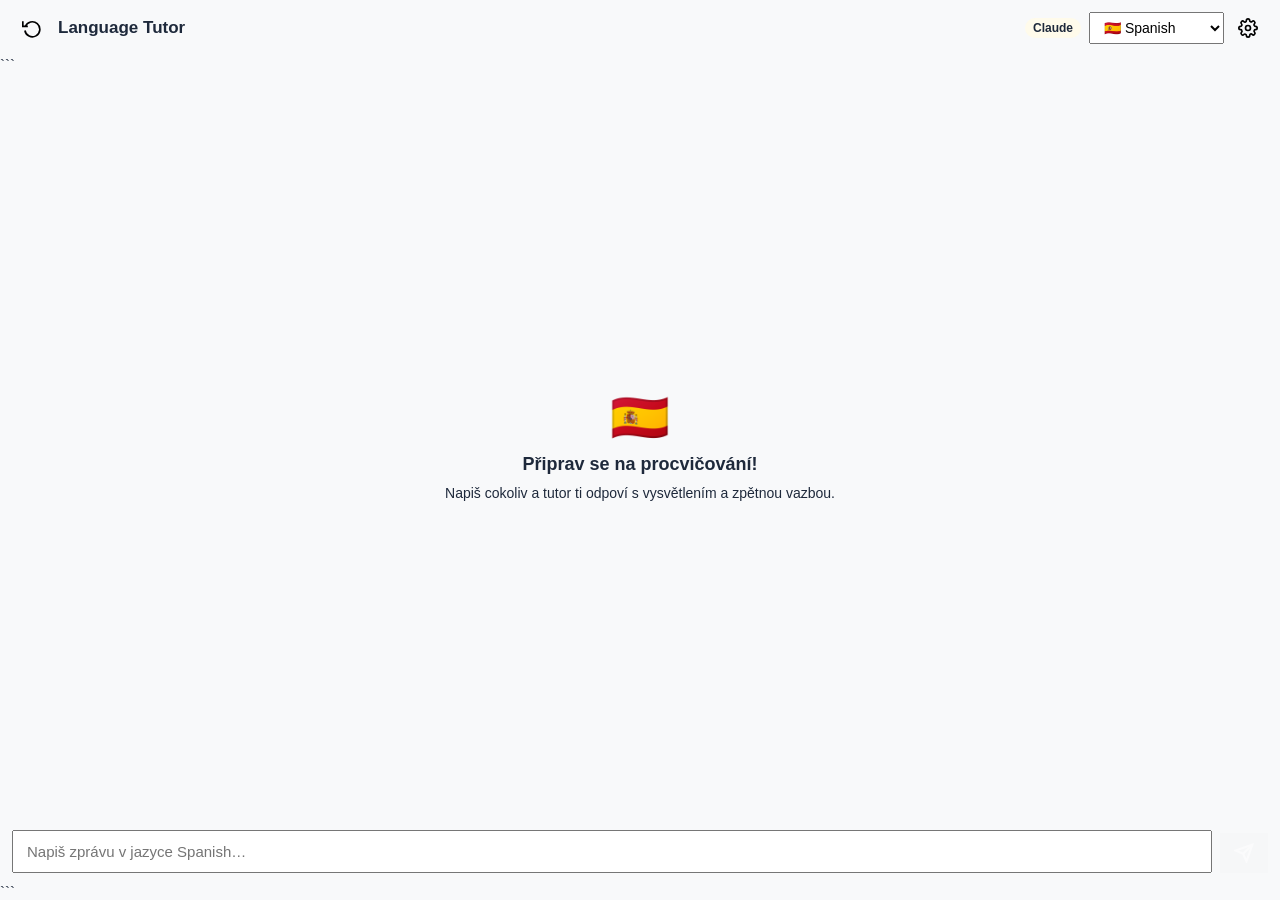
==== jzlt.html @ 67c36747 "Create jzlt.html" ====
<!DOCTYPE html>

<html lang="cs">
<head>
<meta charset="UTF-8">
<meta name="viewport" content="width=device-width, initial-scale=1.0, viewport-fit=cover">
<meta name="apple-mobile-web-app-capable" content="yes">
<meta name="apple-mobile-web-app-status-bar-style" content="default">
<meta name="apple-mobile-web-app-title" content="LangTutor">
<title>Language Tutor</title>
<style>
  :root {
    --c-bg: #f8f9fa; --c-surface: #ffffff; --c-border: #e2e8f0;
    --c-primary: #3b82f6; --c-primary-d: #2563eb; --c-primary-t: #eff6ff;
    --c-text: #1e293b; --c-muted: #64748b; --c-success: #16a34a;
    --c-warn: #d97706; --c-error: #dc2626;
    --c-user-bg: #3b82f6; --c-tutor-bg: #ffffff;
    --r: 12px; --r-sm: 8px; --shadow: 0 1px 3px rgba(0,0,0,.08);
    --safe-bottom: env(safe-area-inset-bottom, 0px);
  }
  * { box-sizing: border-box; margin: 0; padding: 0; -webkit-tap-highlight-color: transparent; }
  html, body { height: 100%; overflow: hidden; font-family: -apple-system, BlinkMacSystemFont, 'Segoe UI', sans-serif; background: var(--c-bg); color: var(--c-text); font-size: 15px; }

/* ── Layout ── */
#app { display: flex; flex-direction: column; height: 100%; height: 100dvh; }
.view { display: none; flex-direction: column; flex: 1; overflow: hidden; }
.view.active { display: flex; }

/* ── Header ── */
.hdr { background: var(–c-surface); border-bottom: 1px solid var(–c-border); padding: 12px 16px; display: flex; align-items: center; gap: 10px; flex-shrink: 0; box-shadow: var(–shadow); }
.hdr h1 { font-size: 17px; font-weight: 700; flex: 1; }
.hdr-actions { display: flex; gap: 8px; align-items: center; }
.icon-btn { background: none; border: none; cursor: pointer; padding: 6px; border-radius: var(–r-sm); color: var(–c-muted); display: flex; align-items: center; justify-content: center; }
.icon-btn:hover { background: var(–c-bg); color: var(–c-text); }
.icon-btn svg { width: 20px; height: 20px; }

/* ── Lang selector ── */
select { border: 1px solid var(–c-border); border-radius: var(–r-sm); padding: 6px 10px; font-size: 14px; background: var(–c-surface); color: var(–c-text); cursor: pointer; }
select:focus { outline: 2px solid var(–c-primary); }

/* ── Messages ── */
#msg-list { flex: 1; overflow-y: auto; padding: 16px; display: flex; flex-direction: column; gap: 10px; -webkit-overflow-scrolling: touch; }
.msg { max-width: 78%; display: flex; flex-direction: column; gap: 3px; animation: fadeIn .2s ease; }
@keyframes fadeIn { from { opacity: 0; transform: translateY(6px); } to { opacity: 1; transform: none; } }
.msg.user { align-self: flex-end; align-items: flex-end; }
.msg.tutor { align-self: flex-start; align-items: flex-start; }
.bubble { padding: 10px 14px; border-radius: var(–r); line-height: 1.5; word-break: break-word; }
.msg.user .bubble { background: var(–c-user-bg); color: #fff; border-bottom-right-radius: 4px; }
.msg.tutor .bubble { background: var(–c-tutor-bg); border: 1px solid var(–c-border); border-bottom-left-radius: 4px; box-shadow: var(–shadow); }
.msg-meta { font-size: 11px; color: var(–c-muted); }
.translation { font-size: 12px; color: var(–c-muted); font-style: italic; margin-top: 4px; padding: 6px 10px; background: var(–c-bg); border-radius: var(–r-sm); border: 1px solid var(–c-border); }
.translate-btn { background: none; border: none; font-size: 11px; color: var(–c-primary); cursor: pointer; padding: 2px 0; }

/* ── Empty state ── */
#empty { flex: 1; display: flex; flex-direction: column; align-items: center; justify-content: center; gap: 8px; color: var(–c-muted); text-align: center; padding: 32px; }
#empty .flag { font-size: 48px; }
#empty h2 { font-size: 18px; font-weight: 600; color: var(–c-text); }
#empty p { font-size: 14px; line-height: 1.5; }

/* ── Typing indicator ── */
.typing { align-self: flex-start; display: flex; align-items: center; gap: 6px; padding: 10px 14px; background: var(–c-tutor-bg); border: 1px solid var(–c-border); border-radius: var(–r); border-bottom-left-radius: 4px; box-shadow: var(–shadow); }
.dot { width: 7px; height: 7px; background: var(–c-muted); border-radius: 50%; animation: bounce .9s infinite; }
.dot:nth-child(2) { animation-delay: .15s; }
.dot:nth-child(3) { animation-delay: .3s; }
@keyframes bounce { 0%,60%,100% { transform: translateY(0); } 30% { transform: translateY(-5px); } }
#typing-row { display: none; }

/* ── Feedback banner ── */
#feedback-bar { display: none; flex-shrink: 0; border-top: 1px solid var(–c-border); background: var(–c-surface); }
#feedback-bar.visible { display: block; }
.fb-tabs { display: flex; border-bottom: 1px solid var(–c-border); }
.fb-tab { flex: 1; padding: 8px; font-size: 12px; font-weight: 600; background: none; border: none; cursor: pointer; color: var(–c-muted); border-bottom: 2px solid transparent; }
.fb-tab.active { color: var(–c-primary); border-bottom-color: var(–c-primary); }
.fb-content { padding: 10px 14px; font-size: 13px; line-height: 1.5; max-height: 90px; overflow-y: auto; color: var(–c-text); }
.fb-content ul { padding-left: 16px; }
.fb-content li { margin-bottom: 3px; }

/* ── Input area ── */
#input-area { background: var(–c-surface); border-top: 1px solid var(–c-border); padding: 10px 12px; padding-bottom: calc(10px + var(–safe-bottom)); display: flex; gap: 8px; align-items: flex-end; flex-shrink: 0; }
#msg-input { flex: 1; border: 1px solid var(–c-border); border-radius: var(–r); padding: 10px 14px; font-size: 15px; font-family: inherit; resize: none; outline: none; max-height: 120px; line-height: 1.4; background: var(–c-bg); transition: border-color .2s; }
#msg-input:focus { border-color: var(–c-primary); background: var(–c-surface); }
#send-btn { background: var(–c-primary); color: #fff; border: none; border-radius: var(–r); padding: 10px 14px; cursor: pointer; display: flex; align-items: center; justify-content: center; flex-shrink: 0; transition: background .2s; }
#send-btn:hover { background: var(–c-primary-d); }
#send-btn:disabled { opacity: .45; cursor: default; }
#send-btn svg { width: 20px; height: 20px; }

/* ── Settings view ── */
#settings-view { background: var(–c-bg); overflow-y: auto; -webkit-overflow-scrolling: touch; }
.settings-body { padding: 20px 16px; max-width: 560px; margin: 0 auto; display: flex; flex-direction: column; gap: 20px; }
.card { background: var(–c-surface); border: 1px solid var(–c-border); border-radius: var(–r); padding: 16px; }
.card h3 { font-size: 13px; font-weight: 700; text-transform: uppercase; letter-spacing: .04em; color: var(–c-muted); margin-bottom: 14px; }
.field { display: flex; flex-direction: column; gap: 5px; margin-bottom: 14px; }
.field:last-child { margin-bottom: 0; }
.field label { font-size: 13px; font-weight: 600; }
.field input, .field select { border: 1px solid var(–c-border); border-radius: var(–r-sm); padding: 9px 12px; font-size: 14px; font-family: inherit; background: var(–c-bg); color: var(–c-text); width: 100%; }
.field input:focus, .field select:focus { outline: 2px solid var(–c-primary); }
.field .hint { font-size: 12px; color: var(–c-muted); }
.field .hint a { color: var(–c-primary); }
.status-dot { display: inline-block; width: 8px; height: 8px; border-radius: 50%; margin-right: 5px; }
.status-ok { background: var(–c-success); }
.status-empty { background: var(–c-muted); }
.provider-status { font-size: 12px; color: var(–c-muted); margin-top: 4px; }
.btn-row { display: flex; gap: 8px; flex-wrap: wrap; }
.btn { padding: 9px 16px; border-radius: var(–r-sm); font-size: 14px; font-weight: 600; cursor: pointer; border: none; transition: all .15s; }
.btn-primary { background: var(–c-primary); color: #fff; }
.btn-primary:hover { background: var(–c-primary-d); }
.btn-ghost { background: transparent; border: 1px solid var(–c-border); color: var(–c-text); }
.btn-ghost:hover { background: var(–c-bg); }
.btn-danger { background: transparent; border: 1px solid var(–c-error); color: var(–c-error); }
.btn-danger:hover { background: #fef2f2; }
.save-toast { display: none; font-size: 13px; color: var(–c-success); font-weight: 600; }
.save-toast.visible { display: inline; }

/* ── Provider badge in header ── */
.provider-badge { font-size: 12px; padding: 3px 8px; border-radius: 20px; background: var(–c-primary-t); color: var(–c-primary); font-weight: 600; white-space: nowrap; }
.provider-badge.warn { background: #fffbeb; color: var(–c-warn); }

/* ── Scrollbar ── */
::-webkit-scrollbar { width: 5px; } ::-webkit-scrollbar-thumb { background: var(–c-border); border-radius: 3px; }
</style>

</head>
<body>
<div id="app">

  <!-- ═══════════════ CHAT VIEW ═══════════════ -->

  <div id="chat-view" class="view active">
    <div class="hdr">
      <button class="icon-btn" onclick="clearChat()" title="">
        <svg viewBox="0 0 24 24" fill="none" stroke="currentColor" stroke-width="2"><polyline points="1 4 1 10 7 10"/><path d="M3.51 15a9 9 0 1 0 .49-4.68"/></svg>
      </button>
      <h1 id="hdr-title">Language Tutor</h1>
      <div class="hdr-actions">
        <span id="provider-badge" class="provider-badge warn">–</span>
        <select id="lang-select" onchange="onLangChange(this.value)">
          <option value="spanish">🇪🇸 Spanish</option>
          <option value="french">🇫🇷 French</option>
          <option value="german">🇩🇪 German</option>
          <option value="japanese">🇯🇵 Japanese</option>
          <option value="italian">🇮🇹 Italian</option>
          <option value="portuguese">🇵🇹 Portuguese</option>
          <option value="chinese">🇨🇳 Chinese</option>
          <option value="korean">🇰🇷 Korean</option>
        </select>
        <button class="icon-btn" onclick="showView('settings')" title="">
          <svg viewBox="0 0 24 24" fill="none" stroke="currentColor" stroke-width="2"><circle cx="12" cy="12" r="3"/><path d="M19.4 15a1.65 1.65 0 0 0 .33 1.82l.06.06a2 2 0 0 1-2.83 2.83l-.06-.06a1.65 1.65 0 0 0-1.82-.33 1.65 1.65 0 0 0-1 1.51V21a2 2 0 0 1-4 0v-.09A1.65 1.65 0 0 0 9 19.4a1.65 1.65 0 0 0-1.82.33l-.06.06a2 2 0 0 1-2.83-2.83l.06-.06A1.65 1.65 0 0 0 4.68 15a1.65 1.65 0 0 0-1.51-1H3a2 2 0 0 1 0-4h.09A1.65 1.65 0 0 0 4.6 9a1.65 1.65 0 0 0-.33-1.82l-.06-.06a2 2 0 0 1 2.83-2.83l.06.06A1.65 1.65 0 0 0 9 4.68a1.65 1.65 0 0 0 1-1.51V3a2 2 0 0 1 4 0v.09a1.65 1.65 0 0 0 1 1.51 1.65 1.65 0 0 0 1.82-.33l.06-.06a2 2 0 0 1 2.83 2.83l-.06.06A1.65 1.65 0 0 0 19.4 9a1.65 1.65 0 0 0 1.51 1H21a2 2 0 0 1 0 4h-.09a1.65 1.65 0 0 0-1.51 1z"/></svg>
        </button>
      </div>
    </div>

```
<div id="msg-list">
  <div id="empty">
    <div class="flag" id="empty-flag">🌍</div>
    <h2 id="empty-title">Připrav se na procvičování!</h2>
    <p id="empty-desc">Napiš cokoliv a tutor ti odpoví s vysvětlením a zpětnou vazbou.</p>
  </div>
  <div id="typing-row" class="typing">
    <div class="dot"></div><div class="dot"></div><div class="dot"></div>
  </div>
</div>

<div id="feedback-bar">
  <div class="fb-tabs">
    <button class="fb-tab active" onclick="switchFbTab('positive', this)" id="fb-tab-positive">✅ <span id="fb-lbl-positive">Správně</span></button>
    <button class="fb-tab" onclick="switchFbTab('corrections', this)" id="fb-tab-corrections">✏️ <span id="fb-lbl-corrections">Opravy</span></button>
    <button class="fb-tab" onclick="switchFbTab('suggestions', this)" id="fb-tab-suggestions">💡 <span id="fb-lbl-suggestions">Tipy</span></button>
  </div>
  <div id="fb-content" class="fb-content"></div>
</div>

<div id="input-area">
  <textarea id="msg-input" rows="1" placeholder="" onkeydown="onKey(event)" oninput="autoResize(this)"></textarea>
  <button id="send-btn" onclick="sendMessage()" disabled>
    <svg viewBox="0 0 24 24" fill="none" stroke="currentColor" stroke-width="2.5"><line x1="22" y1="2" x2="11" y2="13"/><polygon points="22 2 15 22 11 13 2 9 22 2"/></svg>
  </button>
</div>
```

  </div>

  <!-- ═══════════════ SETTINGS VIEW ═══════════════ -->

  <div id="settings-view" class="view">
    <div class="hdr">
      <button class="icon-btn" onclick="showView('chat')">
        <svg viewBox="0 0 24 24" fill="none" stroke="currentColor" stroke-width="2.5"><polyline points="15 18 9 12 15 6"/></svg>
      </button>
      <h1 id="settings-title">Nastavení</h1>
    </div>
    <div class="settings-body">

```
  <!-- LLM Provider -->
  <div class="card">
    <h3 id="s-provider-title">LLM Poskytovatel</h3>
    <div class="field">
      <label id="s-provider-label">Poskytovatel</label>
      <select id="cfg-provider" onchange="onProviderChange(this.value)">
        <option value="anthropic">Anthropic (Claude)</option>
        <option value="openai">OpenAI (GPT)</option>
        <option value="gemini">Google (Gemini)</option>
        <option value="ollama">Ollama (lokální)</option>
      </select>
    </div>
    <div class="field" id="field-model">
      <label id="s-model-label">Model</label>
      <select id="cfg-model"></select>
    </div>
    <div class="field" id="field-apikey">
      <label id="s-apikey-label">API klíč</label>
      <input type="password" id="cfg-apikey" placeholder="sk-..." autocomplete="off">
      <div class="hint" id="apikey-hint"></div>
      <div class="provider-status" id="apikey-status"></div>
    </div>
    <div class="field" id="field-ollama-url" style="display:none">
      <label>Ollama URL</label>
      <input type="text" id="cfg-ollama-url" placeholder="http://localhost:11434">
      <div class="hint">Ollama musí mít povoleno CORS pro tuto doménu.</div>
    </div>
  </div>

  <!-- Tutor behaviour -->
  <div class="card">
    <h3 id="s-tutor-title">Chování tutora</h3>
    <div class="field">
      <label id="s-level-label">Úroveň studenta</label>
      <select id="cfg-level">
        <option value="beginner" id="opt-beginner">Začátečník (A1–A2)</option>
        <option value="intermediate" id="opt-intermediate">Mírně pokročilý (B1–B2)</option>
        <option value="advanced" id="opt-advanced">Pokročilý (C1–C2)</option>
      </select>
    </div>
    <div class="field">
      <label id="s-feedback-label">Styl zpětné vazby</label>
      <select id="cfg-feedback-style">
        <option value="gentle" id="opt-gentle">Jemný (povzbuzující)</option>
        <option value="balanced" id="opt-balanced">Vyvážený</option>
        <option value="strict" id="opt-strict">Přísný (každá chyba)</option>
      </select>
    </div>
  </div>

  <!-- UI -->
  <div class="card">
    <h3>UI</h3>
    <div class="field">
      <label id="s-lang-label">Jazyk rozhraní</label>
      <select id="cfg-ui-lang" onchange="onUiLangChange(this.value)">
        <option value="cs">Čeština</option>
        <option value="en">English</option>
      </select>
    </div>
  </div>

  <!-- Data -->
  <div class="card">
    <h3 id="s-data-title">Data</h3>
    <div class="btn-row">
      <button class="btn btn-primary" onclick="saveSettings()"><span id="s-save-btn">Uložit nastavení</span></button>
      <button class="btn btn-ghost" onclick="exportSettings()"><span id="s-export-btn">Export JSON</span></button>
      <button class="btn btn-ghost" onclick="importSettings()"><span id="s-import-btn">Import JSON</span></button>
    </div>
    <div style="margin-top:12px" class="btn-row">
      <button class="btn btn-danger" onclick="clearData()"><span id="s-clear-btn">Smazat vše</span></button>
    </div>
    <span id="save-toast" class="save-toast"></span>
  </div>

  <!-- Version -->
  <div style="text-align:center;font-size:12px;color:var(--c-muted);padding-bottom:8px">
    Language Tutor v0.1 · <span id="s-pwa-hint">Pro PWA: přidej do plochy</span>
  </div>
</div>
```

  </div>

</div><!-- #app -->

<script>
// ══════════════════════════════════════════════
// I18N
// ══════════════════════════════════════════════
const I18N = {
  cs: {
    appTitle: 'Language Tutor', settingsTitle: 'Nastavení',
    emptyTitle: 'Připrav se na procvičování!',
    emptyDesc: 'Napiš cokoliv a tutor ti odpoví s vysvětlením a zpětnou vazbou.',
    inputPlaceholder: lang => `Napiš zprávu v jazyce ${lang}…`,
    typing: 'Tutor přemýšlí…',
    sProviderTitle: 'LLM Poskytovatel', sProviderLabel: 'Poskytovatel',
    sModelLabel: 'Model', sApiKeyLabel: 'API klíč',
    sTutorTitle: 'Chování tutora', sLevelLabel: 'Úroveň studenta',
    sFeedbackLabel: 'Styl zpětné vazby', sLangLabel: 'Jazyk rozhraní',
    sDataTitle: 'Data', sSaveBtn: 'Uložit nastavení',
    sExportBtn: 'Export JSON', sImportBtn: 'Import JSON', sClearBtn: 'Smazat vše',
    saveToast: 'Uloženo ✓', clearConfirm: 'Opravdu smazat vše (včetně API klíčů)?',
    importPrompt: 'Vlož JSON konfiguraci:',
    noApiKey: 'API klíč není nastaven',
    apiKeySet: 'API klíč nastaven', providerReady: 'Připraven',
    fbPositive: 'Správně', fbCorrections: 'Opravy', fbSuggestions: 'Tipy',
    pwaHint: 'Pro PWA: přidej do plochy',
    apiHints: {
      anthropic: 'Vygeneruj na console.anthropic.com',
      openai: 'Vygeneruj na platform.openai.com/api-keys',
      gemini: 'Vygeneruj na aistudio.google.com',
      ollama: ''
    },
    levels: ['Začátečník (A1–A2)', 'Mírně pokročilý (B1–B2)', 'Pokročilý (C1–C2)'],
    fbStyles: ['Jemný (povzbuzující)', 'Vyvážený', 'Přísný (každá chyba)'],
    translateBtn: 'přeložit', hideTranslation: 'skrýt překlad',
    translationLabel: 'Překlad (EN)',
    errNoKey: 'API klíč není nastaven. Přejdi do Nastavení.',
    errNetwork: 'Chyba sítě nebo CORS. Zkontroluj URL a klíč.',
    errGeneric: 'Chyba při komunikaci s LLM:',
    clearTooltip: 'Nový rozhovor', settingsTooltip: 'Nastavení',
  },
  en: {
    appTitle: 'Language Tutor', settingsTitle: 'Settings',
    emptyTitle: 'Ready to practice!',
    emptyDesc: 'Type anything and the tutor will respond with explanations and feedback.',
    inputPlaceholder: lang => `Type a message in ${lang}…`,
    typing: 'Tutor is thinking…',
    sProviderTitle: 'LLM Provider', sProviderLabel: 'Provider',
    sModelLabel: 'Model', sApiKeyLabel: 'API key',
    sTutorTitle: 'Tutor Behaviour', sLevelLabel: 'Student level',
    sFeedbackLabel: 'Feedback style', sLangLabel: 'Interface language',
    sDataTitle: 'Data', sSaveBtn: 'Save settings',
    sExportBtn: 'Export JSON', sImportBtn: 'Import JSON', sClearBtn: 'Clear all',
    saveToast: 'Saved ✓', clearConfirm: 'Really delete everything (incl. API keys)?',
    importPrompt: 'Paste JSON configuration:',
    noApiKey: 'API key not set',
    apiKeySet: 'API key set', providerReady: 'Ready',
    fbPositive: 'Correct', fbCorrections: 'Corrections', fbSuggestions: 'Tips',
    pwaHint: 'For PWA: add to home screen',
    apiHints: {
      anthropic: 'Generate at console.anthropic.com',
      openai: 'Generate at platform.openai.com/api-keys',
      gemini: 'Generate at aistudio.google.com',
      ollama: ''
    },
    levels: ['Beginner (A1–A2)', 'Intermediate (B1–B2)', 'Advanced (C1–C2)'],
    fbStyles: ['Gentle (encouraging)', 'Balanced', 'Strict (every error)'],
    translateBtn: 'translate', hideTranslation: 'hide translation',
    translationLabel: 'Translation (EN)',
    errNoKey: 'API key not set. Go to Settings.',
    errNetwork: 'Network error or CORS issue. Check URL and key.',
    errGeneric: 'LLM error:',
    clearTooltip: 'New conversation', settingsTooltip: 'Settings',
  }
};

// ══════════════════════════════════════════════
// MODEL CATALOGUE
// ══════════════════════════════════════════════
const MODELS = {
  anthropic: ['claude-sonnet-4-5', 'claude-opus-4-5', 'claude-haiku-4-5-20251001'],
  openai:    ['gpt-4o', 'gpt-4o-mini', 'gpt-4-turbo', 'gpt-3.5-turbo'],
  gemini:    ['gemini-1.5-pro', 'gemini-1.5-flash', 'gemini-2.0-flash'],
  ollama:    ['llama3', 'llama3:8b', 'mistral', 'phi3', 'gemma2']
};

const LANG_META = {
  spanish:    { name: 'Spanish',    native: 'Español',   flag: '🇪🇸' },
  french:     { name: 'French',     native: 'Français',  flag: '🇫🇷' },
  german:     { name: 'German',     native: 'Deutsch',   flag: '🇩🇪' },
  japanese:   { name: 'Japanese',   native: '日本語',     flag: '🇯🇵' },
  italian:    { name: 'Italian',    native: 'Italiano',  flag: '🇮🇹' },
  portuguese: { name: 'Portuguese', native: 'Português', flag: '🇵🇹' },
  chinese:    { name: 'Chinese',    native: '中文',       flag: '🇨🇳' },
  korean:     { name: 'Korean',     native: '한국어',     flag: '🇰🇷' }
};

// ══════════════════════════════════════════════
// STATE
// ══════════════════════════════════════════════
let cfg = {
  provider: 'anthropic', model: MODELS.anthropic[0],
  apiKey: '', ollamaUrl: 'http://localhost:11434',
  level: 'beginner', feedbackStyle: 'balanced', uiLang: 'cs'
};
let history = [];   // [{role:'user'|'assistant', content}]
let currentLang = 'spanish';
let currentFbData = null;
let activeFbTab = 'positive';
let t = I18N.cs;

// ══════════════════════════════════════════════
// INIT
// ══════════════════════════════════════════════
(function init() {
  const saved = localStorage.getItem('lt-cfg');
  if (saved) try { Object.assign(cfg, JSON.parse(saved)); } catch {}
  const savedLang = localStorage.getItem('lt-lang');
  if (savedLang && LANG_META[savedLang]) currentLang = savedLang;

  t = I18N[cfg.uiLang] || I18N.cs;
  applyI18n();
  populateSettingsUI();
  updateProviderBadge();
  document.getElementById('lang-select').value = currentLang;
  updateEmptyState();
  updateInputPlaceholder();
  document.getElementById('msg-input').addEventListener('input', () => {
    document.getElementById('send-btn').disabled = !document.getElementById('msg-input').value.trim();
  });
})();

// ══════════════════════════════════════════════
// I18N APPLICATION
// ══════════════════════════════════════════════
function applyI18n() {
  document.getElementById('hdr-title').textContent = t.appTitle;
  document.getElementById('settings-title').textContent = t.settingsTitle;
  document.getElementById('empty-title').textContent = t.emptyTitle;
  document.getElementById('empty-desc').textContent = t.emptyDesc;
  document.getElementById('s-provider-title').textContent = t.sProviderTitle;
  document.getElementById('s-provider-label').textContent = t.sProviderLabel;
  document.getElementById('s-model-label').textContent = t.sModelLabel;
  document.getElementById('s-apikey-label').textContent = t.sApiKeyLabel;
  document.getElementById('s-tutor-title').textContent = t.sTutorTitle;
  document.getElementById('s-level-label').textContent = t.sLevelLabel;
  document.getElementById('s-feedback-label').textContent = t.sFeedbackLabel;
  document.getElementById('s-lang-label').textContent = t.sLangLabel;
  document.getElementById('s-data-title').textContent = t.sDataTitle;
  document.getElementById('s-save-btn').textContent = t.sSaveBtn;
  document.getElementById('s-export-btn').textContent = t.sExportBtn;
  document.getElementById('s-import-btn').textContent = t.sImportBtn;
  document.getElementById('s-clear-btn').textContent = t.sClearBtn;
  document.getElementById('s-pwa-hint').textContent = t.pwaHint;
  const fbl = ['positive','corrections','suggestions'];
  const fblKeys = ['fbPositive','fbCorrections','fbSuggestions'];
  fbl.forEach((k,i) => { const el = document.getElementById(`fb-lbl-${k}`); if(el) el.textContent = t[fblKeys[i]]; });
  updateInputPlaceholder();
  updateApiKeyHint();
  updateApiKeyStatus();
  // level/feedback options
  const levelOpts = ['beginner','intermediate','advanced'];
  levelOpts.forEach((v,i) => { const el = document.querySelector(`#cfg-level option[value="${v}"]`); if(el) el.textContent = t.levels[i]; });
  const fbOpts = ['gentle','balanced','strict'];
  fbOpts.forEach((v,i) => { const el = document.querySelector(`#cfg-feedback-style option[value="${v}"]`); if(el) el.textContent = t.fbStyles[i]; });
}

function updateInputPlaceholder() {
  const meta = LANG_META[currentLang];
  document.getElementById('msg-input').placeholder = t.inputPlaceholder(meta ? meta.name : currentLang);
}

function updateEmptyState() {
  const meta = LANG_META[currentLang];
  if (!meta) return;
  document.getElementById('empty-flag').textContent = meta.flag;
}

// ══════════════════════════════════════════════
// VIEW SWITCHING
// ══════════════════════════════════════════════
function showView(name) {
  document.querySelectorAll('.view').forEach(v => v.classList.remove('active'));
  document.getElementById(name + '-view').classList.add('active');
  if (name === 'chat') { updateProviderBadge(); updateInputPlaceholder(); }
}

// ══════════════════════════════════════════════
// SETTINGS UI
// ══════════════════════════════════════════════
function populateSettingsUI() {
  document.getElementById('cfg-provider').value = cfg.provider;
  document.getElementById('cfg-ui-lang').value = cfg.uiLang;
  document.getElementById('cfg-level').value = cfg.level;
  document.getElementById('cfg-feedback-style').value = cfg.feedbackStyle;
  document.getElementById('cfg-apikey').value = cfg.apiKey || '';
  document.getElementById('cfg-ollama-url').value = cfg.ollamaUrl;
  rebuildModelList(cfg.provider);
  document.getElementById('cfg-model').value = cfg.model;
  toggleOllamaUrl(cfg.provider);
  updateApiKeyHint();
  updateApiKeyStatus();
}

function onProviderChange(prov) {
  cfg.provider = prov;
  rebuildModelList(prov);
  toggleOllamaUrl(prov);
  updateApiKeyHint();
  updateApiKeyStatus();
}

function rebuildModelList(prov) {
  const sel = document.getElementById('cfg-model');
  sel.innerHTML = '';
  (MODELS[prov] || []).forEach(m => {
    const o = document.createElement('option');
    o.value = o.textContent = m;
    sel.appendChild(o);
  });
  // restore saved model if still valid
  if ((MODELS[prov] || []).includes(cfg.model)) sel.value = cfg.model;
}

function toggleOllamaUrl(prov) {
  document.getElementById('field-apikey').style.display = prov === 'ollama' ? 'none' : '';
  document.getElementById('field-ollama-url').style.display = prov === 'ollama' ? '' : 'none';
}

function updateApiKeyHint() {
  const el = document.getElementById('apikey-hint');
  const hint = t.apiHints[cfg.provider] || '';
  el.innerHTML = hint ? `<a href="#" onclick="return false">${hint}</a>` : '';
}

function updateApiKeyStatus() {
  const el = document.getElementById('apikey-status');
  if (cfg.provider === 'ollama') { el.textContent = ''; return; }
  const key = document.getElementById('cfg-apikey')?.value || cfg.apiKey || '';
  if (key.length > 8) {
    el.innerHTML = `<span class="status-dot status-ok"></span>${t.apiKeySet}`;
  } else {
    el.innerHTML = `<span class="status-dot status-empty"></span>${t.noApiKey}`;
  }
}

function onUiLangChange(lang) {
  cfg.uiLang = lang;
  t = I18N[lang] || I18N.cs;
  applyI18n();
}

function saveSettings() {
  cfg.provider = document.getElementById('cfg-provider').value;
  cfg.model = document.getElementById('cfg-model').value;
  cfg.apiKey = document.getElementById('cfg-apikey').value.trim();
  cfg.ollamaUrl = document.getElementById('cfg-ollama-url').value.trim();
  cfg.level = document.getElementById('cfg-level').value;
  cfg.feedbackStyle = document.getElementById('cfg-feedback-style').value;
  cfg.uiLang = document.getElementById('cfg-ui-lang').value;
  localStorage.setItem('lt-cfg', JSON.stringify(cfg));
  updateProviderBadge();
  const toast = document.getElementById('save-toast');
  toast.textContent = t.saveToast;
  toast.classList.add('visible');
  setTimeout(() => toast.classList.remove('visible'), 2000);
  updateApiKeyStatus();
}

function exportSettings() {
  const blob = new Blob([JSON.stringify(cfg, null, 2)], { type: 'application/json' });
  const a = document.createElement('a');
  a.href = URL.createObjectURL(blob);
  a.download = 'langtutor-config.json';
  a.click();
}

function importSettings() {
  const raw = prompt(t.importPrompt);
  if (!raw) return;
  try {
    const imported = JSON.parse(raw);
    Object.assign(cfg, imported);
    localStorage.setItem('lt-cfg', JSON.stringify(cfg));
    t = I18N[cfg.uiLang] || I18N.cs;
    applyI18n();
    populateSettingsUI();
    updateProviderBadge();
  } catch (e) { alert('Invalid JSON'); }
}

function clearData() {
  if (!confirm(t.clearConfirm)) return;
  localStorage.removeItem('lt-cfg');
  localStorage.removeItem('lt-lang');
  cfg = { provider: 'anthropic', model: MODELS.anthropic[0], apiKey: '', ollamaUrl: 'http://localhost:11434', level: 'beginner', feedbackStyle: 'balanced', uiLang: 'cs' };
  t = I18N.cs;
  applyI18n();
  populateSettingsUI();
  updateProviderBadge();
  clearChat();
}

// ══════════════════════════════════════════════
// PROVIDER BADGE
// ══════════════════════════════════════════════
function updateProviderBadge() {
  const el = document.getElementById('provider-badge');
  const labels = { anthropic: 'Claude', openai: 'GPT', gemini: 'Gemini', ollama: 'Ollama' };
  const hasKey = cfg.provider === 'ollama' || (cfg.apiKey && cfg.apiKey.length > 8);
  el.textContent = labels[cfg.provider] || cfg.provider;
  el.className = 'provider-badge' + (hasKey ? '' : ' warn');
}

// ══════════════════════════════════════════════
// LANG CHANGE
// ══════════════════════════════════════════════
function onLangChange(lang) {
  currentLang = lang;
  localStorage.setItem('lt-lang', lang);
  updateEmptyState();
  updateInputPlaceholder();
  clearChat();
}

// ══════════════════════════════════════════════
// CHAT
// ══════════════════════════════════════════════
function clearChat() {
  history = [];
  currentFbData = null;
  const list = document.getElementById('msg-list');
  // keep #empty and #typing-row
  [...list.children].forEach(el => {
    if (el.id !== 'empty' && el.id !== 'typing-row') el.remove();
  });
  document.getElementById('empty').style.display = '';
  document.getElementById('feedback-bar').classList.remove('visible');
  document.getElementById('typing-row').style.display = 'none';
}

function onKey(e) {
  if (e.key === 'Enter' && !e.shiftKey) { e.preventDefault(); sendMessage(); }
}

function autoResize(el) {
  el.style.height = 'auto';
  el.style.height = Math.min(el.scrollHeight, 120) + 'px';
}

function scrollBottom() {
  const list = document.getElementById('msg-list');
  list.scrollTop = list.scrollHeight;
}

function appendMsg(role, text, translation) {
  document.getElementById('empty').style.display = 'none';
  const list = document.getElementById('msg-list');
  const typingRow = document.getElementById('typing-row');

  const wrap = document.createElement('div');
  wrap.className = `msg ${role}`;

  const bubble = document.createElement('div');
  bubble.className = 'bubble';
  bubble.textContent = text;
  wrap.appendChild(bubble);

  const meta = document.createElement('div');
  meta.className = 'msg-meta';
  meta.textContent = new Date().toLocaleTimeString([], { hour: '2-digit', minute: '2-digit' });
  wrap.appendChild(meta);

  if (role === 'tutor' && translation) {
    const transDiv = document.createElement('div');
    transDiv.className = 'translation';
    transDiv.style.display = 'none';
    transDiv.innerHTML = `<strong>${t.translationLabel}:</strong> ${translation}`;

    const btn = document.createElement('button');
    btn.className = 'translate-btn';
    btn.textContent = t.translateBtn;
    btn.onclick = () => {
      const visible = transDiv.style.display !== 'none';
      transDiv.style.display = visible ? 'none' : '';
      btn.textContent = visible ? t.translateBtn : t.hideTranslation;
    };
    wrap.appendChild(btn);
    wrap.appendChild(transDiv);
  }

  list.insertBefore(wrap, typingRow);
  scrollBottom();
}

function setTyping(visible) {
  document.getElementById('typing-row').style.display = visible ? 'flex' : 'none';
  if (visible) scrollBottom();
}

// ══════════════════════════════════════════════
// LLM PROVIDERS
// ══════════════════════════════════════════════
function buildSystemPrompt() {
  const meta = LANG_META[currentLang];
  const levelMap = { beginner: 'A1-A2', intermediate: 'B1-B2', advanced: 'C1-C2' };
  const fbMap = { gentle: 'encouraging and gentle', balanced: 'balanced', strict: 'strict and exhaustive' };
  return `You are a friendly language tutor helping the user practice ${meta.name} (${meta.native}).
Student level: ${levelMap[cfg.level] || 'A1-A2'}.
Feedback style: ${fbMap[cfg.feedbackStyle] || 'balanced'}.

Always respond ONLY with a valid JSON object (no markdown, no preamble):
{
  "reply": "<your response in ${meta.name}>",
  "translation": "<English translation of reply>",
  "feedback": {
    "positive": ["<what student did well>"],
    "corrections": ["<corrections if any>"],
    "suggestions": ["<tips for improvement>"]
  }
}`;
}

async function callLLM(userText) {
  const sys = buildSystemPrompt();
  const msgs = [...history, { role: 'user', content: userText }];

  if (cfg.provider === 'anthropic') return callAnthropic(sys, msgs);
  if (cfg.provider === 'openai')    return callOpenAI(sys, msgs);
  if (cfg.provider === 'gemini')    return callGemini(sys, msgs);
  if (cfg.provider === 'ollama')    return callOllama(sys, msgs);
  throw new Error('Unknown provider');
}

async function callAnthropic(sys, msgs) {
  if (!cfg.apiKey) throw new Error('NO_KEY');
  const res = await fetch('https://api.anthropic.com/v1/messages', {
    method: 'POST',
    headers: {
      'Content-Type': 'application/json',
      'x-api-key': cfg.apiKey,
      'anthropic-version': '2023-06-01',
      'anthropic-dangerous-direct-browser-calls': 'true'
    },
    body: JSON.stringify({ model: cfg.model, max_tokens: 1024, system: sys, messages: msgs })
  });
  if (!res.ok) throw new Error(await res.text());
  const d = await res.json();
  return d.content[0].text;
}

async function callOpenAI(sys, msgs) {
  if (!cfg.apiKey) throw new Error('NO_KEY');
  const res = await fetch('https://api.openai.com/v1/chat/completions', {
    method: 'POST',
    headers: { 'Content-Type': 'application/json', 'Authorization': `Bearer ${cfg.apiKey}` },
    body: JSON.stringify({
      model: cfg.model, max_tokens: 1024,
      messages: [{ role: 'system', content: sys }, ...msgs]
    })
  });
  if (!res.ok) throw new Error(await res.text());
  const d = await res.json();
  return d.choices[0].message.content;
}

async function callGemini(sys, msgs) {
  if (!cfg.apiKey) throw new Error('NO_KEY');
  const geminiMsgs = msgs.map(m => ({
    role: m.role === 'assistant' ? 'model' : 'user',
    parts: [{ text: m.content }]
  }));
  const res = await fetch(`https://generativelanguage.googleapis.com/v1beta/models/${cfg.model}:generateContent?key=${cfg.apiKey}`, {
    method: 'POST',
    headers: { 'Content-Type': 'application/json' },
    body: JSON.stringify({
      system_instruction: { parts: [{ text: sys }] },
      contents: geminiMsgs,
      generationConfig: { maxOutputTokens: 1024 }
    })
  });
  if (!res.ok) throw new Error(await res.text());
  const d = await res.json();
  return d.candidates[0].content.parts[0].text;
}

async function callOllama(sys, msgs) {
  const base = cfg.ollamaUrl.replace(/\/$/, '');
  const res = await fetch(`${base}/api/chat`, {
    method: 'POST',
    headers: { 'Content-Type': 'application/json' },
    body: JSON.stringify({
      model: cfg.model, stream: false,
      messages: [{ role: 'system', content: sys }, ...msgs]
    })
  });
  if (!res.ok) throw new Error(await res.text());
  const d = await res.json();
  return d.message.content;
}

// ══════════════════════════════════════════════
// SEND
// ══════════════════════════════════════════════
async function sendMessage() {
  const input = document.getElementById('msg-input');
  const text = input.value.trim();
  if (!text) return;

  if (cfg.provider !== 'ollama' && (!cfg.apiKey || cfg.apiKey.length < 8)) {
    appendMsg('tutor', t.errNoKey, null);
    return;
  }

  input.value = '';
  input.style.height = 'auto';
  document.getElementById('send-btn').disabled = true;

  appendMsg('user', text, null);
  history.push({ role: 'user', content: text });
  setTyping(true);

  try {
    const raw = await callLLM(text);
    setTyping(false);

    let parsed;
    try {
      const clean = raw.replace(/^```json\s*/i, '').replace(/^```\s*/i, '').replace(/```\s*$/i, '').trim();
      parsed = JSON.parse(clean);
    } catch {
      // LLM returned plain text — show as-is
      parsed = { reply: raw, translation: null, feedback: { positive: [], corrections: [], suggestions: [] } };
    }

    appendMsg('tutor', parsed.reply, parsed.translation);
    history.push({ role: 'assistant', content: parsed.reply });
    if (history.length > 20) history = history.slice(-20); // keep context bounded

    currentFbData = parsed.feedback;
    renderFeedback(activeFbTab);
    document.getElementById('feedback-bar').classList.add('visible');

  } catch (err) {
    setTyping(false);
    const msg = err.message === 'NO_KEY'
      ? t.errNoKey
      : (err.message?.includes('fetch') ? t.errNetwork : `${t.errGeneric} ${err.message}`);
    appendMsg('tutor', msg, null);
  }
}

// ══════════════════════════════════════════════
// FEEDBACK TABS
// ══════════════════════════════════════════════
function switchFbTab(tab, btn) {
  activeFbTab = tab;
  document.querySelectorAll('.fb-tab').forEach(b => b.classList.remove('active'));
  btn.classList.add('active');
  renderFeedback(tab);
}

function renderFeedback(tab) {
  const el = document.getElementById('fb-content');
  if (!currentFbData) { el.textContent = ''; return; }
  const items = currentFbData[tab] || [];
  if (!items.length) { el.innerHTML = '<em style="color:var(--c-muted)">–</em>'; return; }
  el.innerHTML = `<ul>${items.map(i => `<li>${i}</li>`).join('')}</ul>`;
}
</script>

</body>
</html>
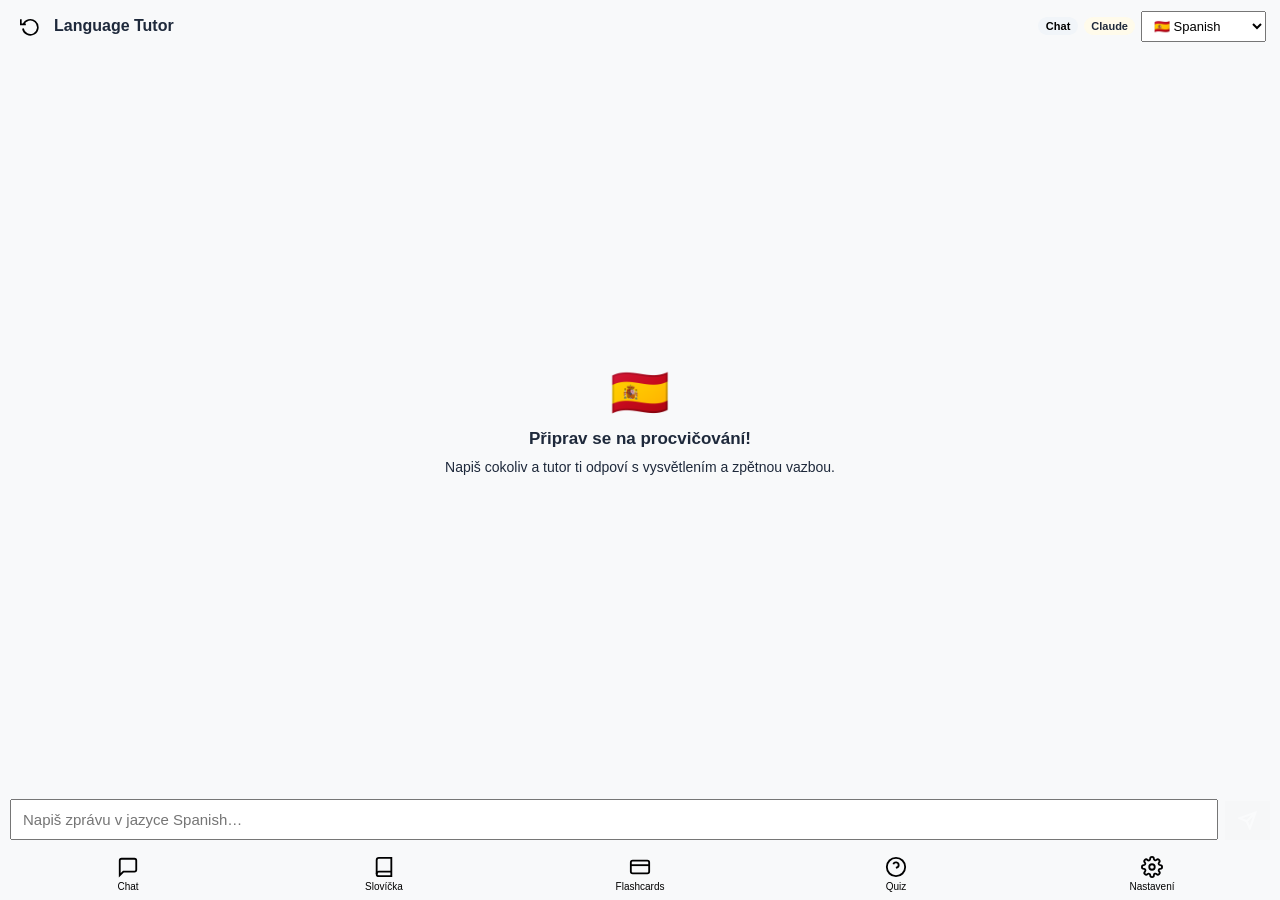
==== commit 9fddfbdc: "Update jzlt.html" ====
--- a/jzlt.html
+++ b/jzlt.html
@@ -9,841 +9,961 @@
 <meta name="apple-mobile-web-app-title" content="LangTutor">
 <title>Language Tutor</title>
 <style>
-  :root {
-    --c-bg: #f8f9fa; --c-surface: #ffffff; --c-border: #e2e8f0;
-    --c-primary: #3b82f6; --c-primary-d: #2563eb; --c-primary-t: #eff6ff;
-    --c-text: #1e293b; --c-muted: #64748b; --c-success: #16a34a;
-    --c-warn: #d97706; --c-error: #dc2626;
-    --c-user-bg: #3b82f6; --c-tutor-bg: #ffffff;
-    --r: 12px; --r-sm: 8px; --shadow: 0 1px 3px rgba(0,0,0,.08);
-    --safe-bottom: env(safe-area-inset-bottom, 0px);
-  }
-  * { box-sizing: border-box; margin: 0; padding: 0; -webkit-tap-highlight-color: transparent; }
-  html, body { height: 100%; overflow: hidden; font-family: -apple-system, BlinkMacSystemFont, 'Segoe UI', sans-serif; background: var(--c-bg); color: var(--c-text); font-size: 15px; }
-
-/* ── Layout ── */
-#app { display: flex; flex-direction: column; height: 100%; height: 100dvh; }
-.view { display: none; flex-direction: column; flex: 1; overflow: hidden; }
-.view.active { display: flex; }
-
-/* ── Header ── */
-.hdr { background: var(–c-surface); border-bottom: 1px solid var(–c-border); padding: 12px 16px; display: flex; align-items: center; gap: 10px; flex-shrink: 0; box-shadow: var(–shadow); }
-.hdr h1 { font-size: 17px; font-weight: 700; flex: 1; }
-.hdr-actions { display: flex; gap: 8px; align-items: center; }
-.icon-btn { background: none; border: none; cursor: pointer; padding: 6px; border-radius: var(–r-sm); color: var(–c-muted); display: flex; align-items: center; justify-content: center; }
-.icon-btn:hover { background: var(–c-bg); color: var(–c-text); }
-.icon-btn svg { width: 20px; height: 20px; }
-
-/* ── Lang selector ── */
-select { border: 1px solid var(–c-border); border-radius: var(–r-sm); padding: 6px 10px; font-size: 14px; background: var(–c-surface); color: var(–c-text); cursor: pointer; }
-select:focus { outline: 2px solid var(–c-primary); }
-
-/* ── Messages ── */
-#msg-list { flex: 1; overflow-y: auto; padding: 16px; display: flex; flex-direction: column; gap: 10px; -webkit-overflow-scrolling: touch; }
-.msg { max-width: 78%; display: flex; flex-direction: column; gap: 3px; animation: fadeIn .2s ease; }
-@keyframes fadeIn { from { opacity: 0; transform: translateY(6px); } to { opacity: 1; transform: none; } }
-.msg.user { align-self: flex-end; align-items: flex-end; }
-.msg.tutor { align-self: flex-start; align-items: flex-start; }
-.bubble { padding: 10px 14px; border-radius: var(–r); line-height: 1.5; word-break: break-word; }
-.msg.user .bubble { background: var(–c-user-bg); color: #fff; border-bottom-right-radius: 4px; }
-.msg.tutor .bubble { background: var(–c-tutor-bg); border: 1px solid var(–c-border); border-bottom-left-radius: 4px; box-shadow: var(–shadow); }
-.msg-meta { font-size: 11px; color: var(–c-muted); }
-.translation { font-size: 12px; color: var(–c-muted); font-style: italic; margin-top: 4px; padding: 6px 10px; background: var(–c-bg); border-radius: var(–r-sm); border: 1px solid var(–c-border); }
-.translate-btn { background: none; border: none; font-size: 11px; color: var(–c-primary); cursor: pointer; padding: 2px 0; }
-
-/* ── Empty state ── */
-#empty { flex: 1; display: flex; flex-direction: column; align-items: center; justify-content: center; gap: 8px; color: var(–c-muted); text-align: center; padding: 32px; }
-#empty .flag { font-size: 48px; }
-#empty h2 { font-size: 18px; font-weight: 600; color: var(–c-text); }
-#empty p { font-size: 14px; line-height: 1.5; }
-
-/* ── Typing indicator ── */
-.typing { align-self: flex-start; display: flex; align-items: center; gap: 6px; padding: 10px 14px; background: var(–c-tutor-bg); border: 1px solid var(–c-border); border-radius: var(–r); border-bottom-left-radius: 4px; box-shadow: var(–shadow); }
-.dot { width: 7px; height: 7px; background: var(–c-muted); border-radius: 50%; animation: bounce .9s infinite; }
-.dot:nth-child(2) { animation-delay: .15s; }
-.dot:nth-child(3) { animation-delay: .3s; }
-@keyframes bounce { 0%,60%,100% { transform: translateY(0); } 30% { transform: translateY(-5px); } }
-#typing-row { display: none; }
-
-/* ── Feedback banner ── */
-#feedback-bar { display: none; flex-shrink: 0; border-top: 1px solid var(–c-border); background: var(–c-surface); }
-#feedback-bar.visible { display: block; }
-.fb-tabs { display: flex; border-bottom: 1px solid var(–c-border); }
-.fb-tab { flex: 1; padding: 8px; font-size: 12px; font-weight: 600; background: none; border: none; cursor: pointer; color: var(–c-muted); border-bottom: 2px solid transparent; }
-.fb-tab.active { color: var(–c-primary); border-bottom-color: var(–c-primary); }
-.fb-content { padding: 10px 14px; font-size: 13px; line-height: 1.5; max-height: 90px; overflow-y: auto; color: var(–c-text); }
-.fb-content ul { padding-left: 16px; }
-.fb-content li { margin-bottom: 3px; }
-
-/* ── Input area ── */
-#input-area { background: var(–c-surface); border-top: 1px solid var(–c-border); padding: 10px 12px; padding-bottom: calc(10px + var(–safe-bottom)); display: flex; gap: 8px; align-items: flex-end; flex-shrink: 0; }
-#msg-input { flex: 1; border: 1px solid var(–c-border); border-radius: var(–r); padding: 10px 14px; font-size: 15px; font-family: inherit; resize: none; outline: none; max-height: 120px; line-height: 1.4; background: var(–c-bg); transition: border-color .2s; }
-#msg-input:focus { border-color: var(–c-primary); background: var(–c-surface); }
-#send-btn { background: var(–c-primary); color: #fff; border: none; border-radius: var(–r); padding: 10px 14px; cursor: pointer; display: flex; align-items: center; justify-content: center; flex-shrink: 0; transition: background .2s; }
-#send-btn:hover { background: var(–c-primary-d); }
-#send-btn:disabled { opacity: .45; cursor: default; }
-#send-btn svg { width: 20px; height: 20px; }
-
-/* ── Settings view ── */
-#settings-view { background: var(–c-bg); overflow-y: auto; -webkit-overflow-scrolling: touch; }
-.settings-body { padding: 20px 16px; max-width: 560px; margin: 0 auto; display: flex; flex-direction: column; gap: 20px; }
-.card { background: var(–c-surface); border: 1px solid var(–c-border); border-radius: var(–r); padding: 16px; }
-.card h3 { font-size: 13px; font-weight: 700; text-transform: uppercase; letter-spacing: .04em; color: var(–c-muted); margin-bottom: 14px; }
-.field { display: flex; flex-direction: column; gap: 5px; margin-bottom: 14px; }
-.field:last-child { margin-bottom: 0; }
-.field label { font-size: 13px; font-weight: 600; }
-.field input, .field select { border: 1px solid var(–c-border); border-radius: var(–r-sm); padding: 9px 12px; font-size: 14px; font-family: inherit; background: var(–c-bg); color: var(–c-text); width: 100%; }
-.field input:focus, .field select:focus { outline: 2px solid var(–c-primary); }
-.field .hint { font-size: 12px; color: var(–c-muted); }
-.field .hint a { color: var(–c-primary); }
-.status-dot { display: inline-block; width: 8px; height: 8px; border-radius: 50%; margin-right: 5px; }
-.status-ok { background: var(–c-success); }
-.status-empty { background: var(–c-muted); }
-.provider-status { font-size: 12px; color: var(–c-muted); margin-top: 4px; }
-.btn-row { display: flex; gap: 8px; flex-wrap: wrap; }
-.btn { padding: 9px 16px; border-radius: var(–r-sm); font-size: 14px; font-weight: 600; cursor: pointer; border: none; transition: all .15s; }
-.btn-primary { background: var(–c-primary); color: #fff; }
-.btn-primary:hover { background: var(–c-primary-d); }
-.btn-ghost { background: transparent; border: 1px solid var(–c-border); color: var(–c-text); }
-.btn-ghost:hover { background: var(–c-bg); }
-.btn-danger { background: transparent; border: 1px solid var(–c-error); color: var(–c-error); }
-.btn-danger:hover { background: #fef2f2; }
-.save-toast { display: none; font-size: 13px; color: var(–c-success); font-weight: 600; }
-.save-toast.visible { display: inline; }
-
-/* ── Provider badge in header ── */
-.provider-badge { font-size: 12px; padding: 3px 8px; border-radius: 20px; background: var(–c-primary-t); color: var(–c-primary); font-weight: 600; white-space: nowrap; }
-.provider-badge.warn { background: #fffbeb; color: var(–c-warn); }
-
-/* ── Scrollbar ── */
-::-webkit-scrollbar { width: 5px; } ::-webkit-scrollbar-thumb { background: var(–c-border); border-radius: 3px; }
+:root{--bg:#f8f9fa;--sur:#fff;--bdr:#e2e8f0;--pri:#3b82f6;--prid:#2563eb;--prit:#eff6ff;--txt:#1e293b;--mut:#64748b;--ok:#16a34a;--warn:#d97706;--err:#dc2626;--r:12px;--rs:8px;--sh:0 1px 3px rgba(0,0,0,.08);--sb:env(safe-area-inset-bottom,0px)}
+*{box-sizing:border-box;margin:0;padding:0;-webkit-tap-highlight-color:transparent}
+html,body{height:100%;overflow:hidden;font-family:-apple-system,BlinkMacSystemFont,'Segoe UI',sans-serif;background:var(--bg);color:var(--txt);font-size:15px}
+#app{display:flex;flex-direction:column;height:100%;height:100dvh}
+.view{display:none;flex-direction:column;flex:1;overflow:hidden}
+.view.active{display:flex}
+
+/* NAV BAR */
+#navbar{display:flex;background:var(–sur);border-top:1px solid var(–bdr);flex-shrink:0;padding-bottom:var(–sb)}
+.nav-btn{flex:1;display:flex;flex-direction:column;align-items:center;justify-content:center;padding:8px 4px;background:none;border:none;cursor:pointer;color:var(–mut);font-size:10px;gap:3px;transition:color .15s}
+.nav-btn svg{width:22px;height:22px}
+.nav-btn.active{color:var(–pri)}
+
+/* HEADER */
+.hdr{background:var(–sur);border-bottom:1px solid var(–bdr);padding:10px 14px;display:flex;align-items:center;gap:8px;flex-shrink:0;box-shadow:var(–sh)}
+.hdr h1{font-size:16px;font-weight:700;flex:1}
+.icon-btn{background:none;border:none;cursor:pointer;padding:6px;border-radius:var(–rs);color:var(–mut);display:flex;align-items:center;justify-content:center}
+.icon-btn:hover{background:var(–bg);color:var(–txt)}
+.icon-btn svg{width:20px;height:20px}
+select{border:1px solid var(–bdr);border-radius:var(–rs);padding:6px 8px;font-size:13px;background:var(–sur);color:var(–txt);cursor:pointer}
+select:focus{outline:2px solid var(–pri)}
+
+/* MESSAGES */
+#msg-list{flex:1;overflow-y:auto;padding:14px;display:flex;flex-direction:column;gap:10px;-webkit-overflow-scrolling:touch}
+.msg{max-width:80%;display:flex;flex-direction:column;gap:3px;animation:fi .2s ease}
+@keyframes fi{from{opacity:0;transform:translateY(5px)}to{opacity:1;transform:none}}
+.msg.user{align-self:flex-end;align-items:flex-end}
+.msg.tutor{align-self:flex-start;align-items:flex-start}
+.bubble{padding:10px 13px;border-radius:var(–r);line-height:1.5;word-break:break-word}
+.msg.user .bubble{background:var(–pri);color:#fff;border-bottom-right-radius:4px}
+.msg.tutor .bubble{background:var(–sur);border:1px solid var(–bdr);border-bottom-left-radius:4px;box-shadow:var(–sh)}
+.msg-meta{font-size:11px;color:var(–mut)}
+.translation{font-size:12px;color:var(–mut);font-style:italic;margin-top:3px;padding:5px 9px;background:var(–bg);border-radius:var(–rs);border:1px solid var(–bdr);display:none}
+.translate-btn{background:none;border:none;font-size:11px;color:var(–pri);cursor:pointer;padding:2px 0}
+#empty{flex:1;display:flex;flex-direction:column;align-items:center;justify-content:center;gap:8px;color:var(–mut);text-align:center;padding:32px}
+#empty .flag{font-size:48px}
+#empty h2{font-size:17px;font-weight:600;color:var(–txt)}
+#empty p{font-size:14px;line-height:1.5}
+.typing{align-self:flex-start;display:flex;align-items:center;gap:5px;padding:10px 13px;background:var(–sur);border:1px solid var(–bdr);border-radius:var(–r);border-bottom-left-radius:4px;box-shadow:var(–sh)}
+.dot{width:7px;height:7px;background:var(–mut);border-radius:50%;animation:bo .9s infinite}
+.dot:nth-child(2){animation-delay:.15s}.dot:nth-child(3){animation-delay:.3s}
+@keyframes bo{0%,60%,100%{transform:translateY(0)}30%{transform:translateY(-5px)}}
+#typing-row{display:none}
+
+/* FEEDBACK BAR */
+#feedback-bar{display:none;flex-shrink:0;border-top:1px solid var(–bdr);background:var(–sur)}
+#feedback-bar.visible{display:block}
+.fb-tabs{display:flex;border-bottom:1px solid var(–bdr)}
+.fb-tab{flex:1;padding:7px 4px;font-size:11px;font-weight:600;background:none;border:none;cursor:pointer;color:var(–mut);border-bottom:2px solid transparent}
+.fb-tab.active{color:var(–pri);border-bottom-color:var(–pri)}
+.fb-content{padding:8px 13px;font-size:13px;line-height:1.5;max-height:80px;overflow-y:auto}
+.fb-content ul{padding-left:16px}
+.fb-content li{margin-bottom:2px}
+
+/* LESSON MODE BADGE */
+.mode-badge{font-size:11px;padding:3px 8px;border-radius:20px;font-weight:600;cursor:pointer;border:none;white-space:nowrap}
+.mode-chat{background:#f1f5f9;color:var(–mut)}
+.mode-lesson{background:#fef9c3;color:#854d0e}
+
+/* INPUT */
+#input-area{background:var(–sur);border-top:1px solid var(–bdr);padding:8px 10px;padding-bottom:calc(8px + var(–sb));display:flex;gap:7px;align-items:flex-end;flex-shrink:0}
+#msg-input{flex:1;border:1px solid var(–bdr);border-radius:var(–r);padding:9px 12px;font-size:15px;font-family:inherit;resize:none;outline:none;max-height:110px;line-height:1.4;background:var(–bg);transition:border-color .2s}
+#msg-input:focus{border-color:var(–pri);background:var(–sur)}
+#send-btn{background:var(–pri);color:#fff;border:none;border-radius:var(–r);padding:10px 13px;cursor:pointer;display:flex;align-items:center;justify-content:center;flex-shrink:0;transition:background .2s}
+#send-btn:hover{background:var(–prid)}
+#send-btn:disabled{opacity:.4;cursor:default}
+#send-btn svg{width:19px;height:19px}
+.provider-badge{font-size:11px;padding:3px 7px;border-radius:20px;background:var(–prit);color:var(–pri);font-weight:600;white-space:nowrap}
+.provider-badge.warn{background:#fffbeb;color:var(–warn)}
+
+/* ── VOCAB VIEW ── */
+#vocab-view{background:var(–bg)}
+.vocab-toolbar{display:flex;gap:7px;padding:10px 12px;background:var(–sur);border-bottom:1px solid var(–bdr);flex-wrap:wrap;align-items:center}
+.vocab-toolbar input[type=text]{flex:1;min-width:120px;border:1px solid var(–bdr);border-radius:var(–rs);padding:7px 10px;font-size:14px;font-family:inherit;background:var(–bg)}
+.vocab-toolbar input[type=text]:focus{outline:2px solid var(–pri)}
+#vocab-list{flex:1;overflow-y:auto;-webkit-overflow-scrolling:touch}
+.vocab-item{display:flex;align-items:center;gap:8px;padding:10px 13px;background:var(–sur);border-bottom:1px solid var(–bdr);animation:fi .15s ease}
+.vocab-item .wi{flex:1;min-width:0}
+.vocab-item .word{font-weight:600;font-size:14px;white-space:nowrap;overflow:hidden;text-overflow:ellipsis}
+.vocab-item .trans{font-size:12px;color:var(–mut);white-space:nowrap;overflow:hidden;text-overflow:ellipsis}
+.vocab-item .sm2-badge{font-size:10px;padding:2px 6px;border-radius:10px;font-weight:600;flex-shrink:0}
+.due-now{background:#fee2e2;color:var(–err)}
+.due-soon{background:#fef9c3;color:#854d0e}
+.due-ok{background:#dcfce7;color:var(–ok)}
+.vocab-empty{flex:1;display:flex;flex-direction:column;align-items:center;justify-content:center;color:var(–mut);gap:8px;padding:32px;text-align:center}
+
+/* ADD/EDIT WORD MODAL */
+.overlay{display:none;position:fixed;inset:0;background:rgba(0,0,0,.45);z-index:100;align-items:flex-end;justify-content:center}
+.overlay.open{display:flex}
+.sheet{background:var(–sur);border-radius:var(–r) var(–r) 0 0;padding:20px 16px;padding-bottom:calc(20px + var(–sb));width:100%;max-width:560px;max-height:80vh;overflow-y:auto;animation:su .2s ease}
+@keyframes su{from{transform:translateY(100%)}to{transform:none}}
+.sheet h2{font-size:16px;font-weight:700;margin-bottom:16px}
+.field{display:flex;flex-direction:column;gap:4px;margin-bottom:12px}
+.field label{font-size:13px;font-weight:600}
+.field input,.field textarea,.field select{border:1px solid var(–bdr);border-radius:var(–rs);padding:8px 11px;font-size:14px;font-family:inherit;background:var(–bg);color:var(–txt);width:100%}
+.field input:focus,.field textarea:focus,.field select:focus{outline:2px solid var(–pri);background:var(–sur)}
+.field textarea{resize:vertical;min-height:60px}
+.hint{font-size:12px;color:var(–mut)}
+.btn-row{display:flex;gap:8px;flex-wrap:wrap;margin-top:4px}
+.btn{padding:8px 15px;border-radius:var(–rs);font-size:14px;font-weight:600;cursor:pointer;border:none;transition:all .15s}
+.btn-primary{background:var(–pri);color:#fff}
+.btn-primary:hover{background:var(–prid)}
+.btn-ghost{background:transparent;border:1px solid var(–bdr);color:var(–txt)}
+.btn-ghost:hover{background:var(–bg)}
+.btn-danger{background:transparent;border:1px solid var(–err);color:var(–err)}
+.btn-danger:hover{background:#fef2f2}
+.btn-sm{padding:5px 10px;font-size:12px}
+
+/* ── FLASHCARD VIEW ── */
+#fc-view{background:var(–bg)}
+.fc-body{flex:1;display:flex;flex-direction:column;align-items:center;justify-content:center;padding:24px;gap:16px}
+.fc-card{width:100%;max-width:380px;background:var(–sur);border:1px solid var(–bdr);border-radius:var(–r);box-shadow:0 4px 16px rgba(0,0,0,.08);min-height:180px;display:flex;flex-direction:column;align-items:center;justify-content:center;padding:28px;text-align:center;cursor:pointer;transition:transform .15s}
+.fc-card:active{transform:scale(.98)}
+.fc-word{font-size:26px;font-weight:700;color:var(–txt);margin-bottom:6px}
+.fc-notes{font-size:13px;color:var(–mut)}
+.fc-translation{font-size:20px;color:var(–pri);font-weight:600;margin-top:10px;display:none}
+.fc-hint{font-size:12px;color:var(–mut);margin-top:8px}
+.fc-rating{display:none;flex-direction:column;align-items:center;gap:10px;width:100%;max-width:380px}
+.fc-rating-row{display:flex;gap:8px;width:100%;justify-content:center}
+.fc-btn{flex:1;max-width:90px;padding:10px 6px;border-radius:var(–rs);font-size:13px;font-weight:700;border:none;cursor:pointer;transition:all .15s}
+.fc-btn-0{background:#fee2e2;color:var(–err)}
+.fc-btn-3{background:#fef9c3;color:#854d0e}
+.fc-btn-4{background:#dbeafe;color:var(–prid)}
+.fc-btn-5{background:#dcfce7;color:var(–ok)}
+.fc-progress{font-size:13px;color:var(–mut)}
+.fc-done{flex:1;display:flex;flex-direction:column;align-items:center;justify-content:center;gap:12px;color:var(–mut);text-align:center;padding:32px}
+.fc-done .big{font-size:48px}
+.fc-done h2{font-size:18px;font-weight:600;color:var(–txt)}
+
+/* ── QUIZ VIEW ── */
+#quiz-view{background:var(–bg)}
+#quiz-msg-list{flex:1;overflow-y:auto;padding:14px;display:flex;flex-direction:column;gap:10px;-webkit-overflow-scrolling:touch}
+#quiz-input-area{background:var(–sur);border-top:1px solid var(–bdr);padding:8px 10px;padding-bottom:calc(8px + var(–sb));display:flex;gap:7px;align-items:flex-end;flex-shrink:0}
+#quiz-input{flex:1;border:1px solid var(–bdr);border-radius:var(–r);padding:9px 12px;font-size:15px;font-family:inherit;resize:none;outline:none;max-height:80px;line-height:1.4;background:var(–bg);transition:border-color .2s}
+#quiz-input:focus{border-color:var(–pri);background:var(–sur)}
+#quiz-send-btn{background:var(–pri);color:#fff;border:none;border-radius:var(–r);padding:10px 13px;cursor:pointer;display:flex;align-items:center;flex-shrink:0}
+#quiz-send-btn:disabled{opacity:.4;cursor:default}
+#quiz-send-btn svg{width:19px;height:19px}
+
+/* ── SETTINGS VIEW ── */
+#settings-view{background:var(–bg);overflow-y:auto;-webkit-overflow-scrolling:touch}
+.settings-body{padding:16px;max-width:560px;margin:0 auto;display:flex;flex-direction:column;gap:16px}
+.card{background:var(–sur);border:1px solid var(–bdr);border-radius:var(–r);padding:14px}
+.card h3{font-size:12px;font-weight:700;text-transform:uppercase;letter-spacing:.04em;color:var(–mut);margin-bottom:12px}
+.status-dot{display:inline-block;width:8px;height:8px;border-radius:50%;margin-right:4px}
+.status-ok{background:var(–ok)}.status-empty{background:var(–mut)}
+.provider-status{font-size:12px;color:var(–mut);margin-top:4px}
+.save-toast{display:none;font-size:13px;color:var(–ok);font-weight:600;margin-left:8px}
+.save-toast.visible{display:inline}
+::-webkit-scrollbar{width:4px}::-webkit-scrollbar-thumb{background:var(–bdr);border-radius:3px}
 </style>
 
 </head>
 <body>
 <div id="app">
 
-  <!-- ═══════════════ CHAT VIEW ═══════════════ -->
-
-  <div id="chat-view" class="view active">
-    <div class="hdr">
-      <button class="icon-btn" onclick="clearChat()" title="">
-        <svg viewBox="0 0 24 24" fill="none" stroke="currentColor" stroke-width="2"><polyline points="1 4 1 10 7 10"/><path d="M3.51 15a9 9 0 1 0 .49-4.68"/></svg>
+<!-- ═══════ CHAT VIEW ═══════ -->
+
+<div id="chat-view" class="view active">
+  <div class="hdr">
+    <button class="icon-btn" onclick="clearChat()" title="Nový rozhovor">
+      <svg viewBox="0 0 24 24" fill="none" stroke="currentColor" stroke-width="2"><polyline points="1 4 1 10 7 10"/><path d="M3.51 15a9 9 0 1 0 .49-4.68"/></svg>
+    </button>
+    <h1 id="hdr-title">Language Tutor</h1>
+    <div style="display:flex;gap:6px;align-items:center">
+      <button id="mode-btn" class="mode-badge mode-chat" onclick="toggleLessonMode()">Chat</button>
+      <span id="provider-badge" class="provider-badge warn">–</span>
+      <select id="lang-select" onchange="onLangChange(this.value)">
+        <option value="spanish">🇪🇸 Spanish</option>
+        <option value="french">🇫🇷 French</option>
+        <option value="german">🇩🇪 German</option>
+        <option value="japanese">🇯🇵 Japanese</option>
+        <option value="italian">🇮🇹 Italian</option>
+        <option value="portuguese">🇵🇹 Portuguese</option>
+        <option value="chinese">🇨🇳 Chinese</option>
+        <option value="korean">🇰🇷 Korean</option>
+      </select>
+    </div>
+  </div>
+  <div id="msg-list">
+    <div id="empty">
+      <div class="flag" id="empty-flag">🌍</div>
+      <h2 id="empty-title">Připrav se na procvičování!</h2>
+      <p id="empty-desc">Napiš cokoliv a tutor ti odpoví s vysvětlením a zpětnou vazbou.</p>
+    </div>
+    <div id="typing-row" class="typing"><div class="dot"></div><div class="dot"></div><div class="dot"></div></div>
+  </div>
+  <div id="feedback-bar">
+    <div class="fb-tabs">
+      <button class="fb-tab active" onclick="switchFbTab('positive',this)">✅ <span id="fb-lbl-positive">Správně</span></button>
+      <button class="fb-tab" onclick="switchFbTab('corrections',this)">✏️ <span id="fb-lbl-corrections">Opravy</span></button>
+      <button class="fb-tab" onclick="switchFbTab('suggestions',this)">💡 <span id="fb-lbl-suggestions">Tipy</span></button>
+    </div>
+    <div id="fb-content" class="fb-content"></div>
+  </div>
+  <div id="input-area">
+    <textarea id="msg-input" rows="1" oninput="autoResize(this);document.getElementById('send-btn').disabled=!this.value.trim()" onkeydown="onKey(event)"></textarea>
+    <button id="send-btn" onclick="sendMessage()" disabled>
+      <svg viewBox="0 0 24 24" fill="none" stroke="currentColor" stroke-width="2.5"><line x1="22" y1="2" x2="11" y2="13"/><polygon points="22 2 15 22 11 13 2 9 22 2"/></svg>
+    </button>
+  </div>
+</div>
+
+<!-- ═══════ VOCAB VIEW ═══════ -->
+
+<div id="vocab-view" class="view">
+  <div class="hdr">
+    <h1 id="vocab-hdr-title">Slovní zásoba</h1>
+    <div style="display:flex;gap:6px;align-items:center">
+      <select id="vocab-lang-select" onchange="onVocabLangChange(this.value)">
+        <option value="spanish">🇪🇸 Spanish</option>
+        <option value="french">🇫🇷 French</option>
+        <option value="german">🇩🇪 German</option>
+        <option value="japanese">🇯🇵 Japanese</option>
+        <option value="italian">🇮🇹 Italian</option>
+        <option value="portuguese">🇵🇹 Portuguese</option>
+        <option value="chinese">🇨🇳 Chinese</option>
+        <option value="korean">🇰🇷 Korean</option>
+      </select>
+      <button class="icon-btn" onclick="openWordModal(null)" title="Přidat slovo">
+        <svg viewBox="0 0 24 24" fill="none" stroke="currentColor" stroke-width="2.5"><line x1="12" y1="5" x2="12" y2="19"/><line x1="5" y1="12" x2="19" y2="12"/></svg>
       </button>
-      <h1 id="hdr-title">Language Tutor</h1>
-      <div class="hdr-actions">
-        <span id="provider-badge" class="provider-badge warn">–</span>
-        <select id="lang-select" onchange="onLangChange(this.value)">
-          <option value="spanish">🇪🇸 Spanish</option>
-          <option value="french">🇫🇷 French</option>
-          <option value="german">🇩🇪 German</option>
-          <option value="japanese">🇯🇵 Japanese</option>
-          <option value="italian">🇮🇹 Italian</option>
-          <option value="portuguese">🇵🇹 Portuguese</option>
-          <option value="chinese">🇨🇳 Chinese</option>
-          <option value="korean">🇰🇷 Korean</option>
+    </div>
+  </div>
+  <div class="vocab-toolbar">
+    <input type="text" id="vocab-search" placeholder="Hledat…" oninput="renderVocabList()">
+    <button class="btn btn-ghost btn-sm" onclick="importVocab()">⬆ Import</button>
+    <button class="btn btn-ghost btn-sm" onclick="exportVocab()">⬇ Export</button>
+    <button class="btn btn-ghost btn-sm" id="sort-btn" onclick="cycleSort()">↕ Řadit</button>
+    <span id="vocab-count" style="font-size:12px;color:var(--mut);margin-left:auto"></span>
+  </div>
+  <div id="vocab-list" style="flex:1;overflow-y:auto;-webkit-overflow-scrolling:touch"></div>
+</div>
+
+<!-- ═══════ FLASHCARD VIEW ═══════ -->
+
+<div id="fc-view" class="view">
+  <div class="hdr">
+    <h1 id="fc-hdr-title">Flashcards</h1>
+    <select id="fc-lang-select" onchange="startFlashcards(this.value)">
+      <option value="spanish">🇪🇸 Spanish</option>
+      <option value="french">🇫🇷 French</option>
+      <option value="german">🇩🇪 German</option>
+      <option value="japanese">🇯🇵 Japanese</option>
+      <option value="italian">🇮🇹 Italian</option>
+      <option value="portuguese">🇵🇹 Portuguese</option>
+      <option value="chinese">🇨🇳 Chinese</option>
+      <option value="korean">🇰🇷 Korean</option>
+    </select>
+  </div>
+  <div id="fc-body" class="fc-body"></div>
+</div>
+
+<!-- ═══════ QUIZ VIEW ═══════ -->
+
+<div id="quiz-view" class="view">
+  <div class="hdr">
+    <button class="icon-btn" onclick="startQuiz()">
+      <svg viewBox="0 0 24 24" fill="none" stroke="currentColor" stroke-width="2"><polyline points="1 4 1 10 7 10"/><path d="M3.51 15a9 9 0 1 0 .49-4.68"/></svg>
+    </button>
+    <h1 id="quiz-hdr-title">Quiz</h1>
+    <select id="quiz-lang-select" onchange="startQuiz()">
+      <option value="spanish">🇪🇸 Spanish</option>
+      <option value="french">🇫🇷 French</option>
+      <option value="german">🇩🇪 German</option>
+      <option value="japanese">🇯🇵 Japanese</option>
+      <option value="italian">🇮🇹 Italian</option>
+      <option value="portuguese">🇵🇹 Portuguese</option>
+      <option value="chinese">🇨🇳 Chinese</option>
+      <option value="korean">🇰🇷 Korean</option>
+    </select>
+  </div>
+  <div id="quiz-msg-list"></div>
+  <div id="quiz-input-area">
+    <textarea id="quiz-input" rows="1" oninput="autoResize(this);document.getElementById('quiz-send-btn').disabled=!this.value.trim()" onkeydown="quizKey(event)" placeholder="Tvoje odpověď…"></textarea>
+    <button id="quiz-send-btn" onclick="quizSend()" disabled>
+      <svg viewBox="0 0 24 24" fill="none" stroke="currentColor" stroke-width="2.5"><line x1="22" y1="2" x2="11" y2="13"/><polygon points="22 2 15 22 11 13 2 9 22 2"/></svg>
+    </button>
+  </div>
+</div>
+
+<!-- ═══════ SETTINGS VIEW ═══════ -->
+
+<div id="settings-view" class="view">
+  <div class="hdr">
+    <h1 id="settings-title">Nastavení</h1>
+  </div>
+  <div class="settings-body">
+    <div class="card">
+      <h3 id="s-provider-title">LLM Poskytovatel</h3>
+      <div class="field"><label>Poskytovatel</label>
+        <select id="cfg-provider" onchange="onProviderChange(this.value)">
+          <option value="anthropic">Anthropic (Claude)</option>
+          <option value="openai">OpenAI (GPT)</option>
+          <option value="gemini">Google (Gemini)</option>
+          <option value="ollama">Ollama (lokální)</option>
         </select>
-        <button class="icon-btn" onclick="showView('settings')" title="">
-          <svg viewBox="0 0 24 24" fill="none" stroke="currentColor" stroke-width="2"><circle cx="12" cy="12" r="3"/><path d="M19.4 15a1.65 1.65 0 0 0 .33 1.82l.06.06a2 2 0 0 1-2.83 2.83l-.06-.06a1.65 1.65 0 0 0-1.82-.33 1.65 1.65 0 0 0-1 1.51V21a2 2 0 0 1-4 0v-.09A1.65 1.65 0 0 0 9 19.4a1.65 1.65 0 0 0-1.82.33l-.06.06a2 2 0 0 1-2.83-2.83l.06-.06A1.65 1.65 0 0 0 4.68 15a1.65 1.65 0 0 0-1.51-1H3a2 2 0 0 1 0-4h.09A1.65 1.65 0 0 0 4.6 9a1.65 1.65 0 0 0-.33-1.82l-.06-.06a2 2 0 0 1 2.83-2.83l.06.06A1.65 1.65 0 0 0 9 4.68a1.65 1.65 0 0 0 1-1.51V3a2 2 0 0 1 4 0v.09a1.65 1.65 0 0 0 1 1.51 1.65 1.65 0 0 0 1.82-.33l.06-.06a2 2 0 0 1 2.83 2.83l-.06.06A1.65 1.65 0 0 0 19.4 9a1.65 1.65 0 0 0 1.51 1H21a2 2 0 0 1 0 4h-.09a1.65 1.65 0 0 0-1.51 1z"/></svg>
-        </button>
       </div>
-    </div>
-
-```
-<div id="msg-list">
-  <div id="empty">
-    <div class="flag" id="empty-flag">🌍</div>
-    <h2 id="empty-title">Připrav se na procvičování!</h2>
-    <p id="empty-desc">Napiš cokoliv a tutor ti odpoví s vysvětlením a zpětnou vazbou.</p>
-  </div>
-  <div id="typing-row" class="typing">
-    <div class="dot"></div><div class="dot"></div><div class="dot"></div>
+      <div class="field"><label>Model</label><select id="cfg-model"></select></div>
+      <div class="field" id="field-apikey"><label>API klíč</label>
+        <input type="password" id="cfg-apikey" placeholder="sk-…" autocomplete="off" oninput="updateApiKeyStatus()">
+        <div class="hint" id="apikey-hint"></div>
+        <div class="provider-status" id="apikey-status"></div>
+      </div>
+      <div class="field" id="field-ollama-url" style="display:none"><label>Ollama URL</label>
+        <input type="text" id="cfg-ollama-url" placeholder="http://localhost:11434">
+        <div class="hint">Ollama musí mít povoleno CORS pro tuto doménu.</div>
+      </div>
+    </div>
+    <div class="card">
+      <h3>Chování tutora</h3>
+      <div class="field"><label>Úroveň studenta</label>
+        <select id="cfg-level">
+          <option value="beginner">Začátečník (A1–A2)</option>
+          <option value="intermediate">Mírně pokročilý (B1–B2)</option>
+          <option value="advanced">Pokročilý (C1–C2)</option>
+        </select>
+      </div>
+      <div class="field"><label>Styl zpětné vazby</label>
+        <select id="cfg-feedback-style">
+          <option value="gentle">Jemný (povzbuzující)</option>
+          <option value="balanced">Vyvážený</option>
+          <option value="strict">Přísný (každá chyba)</option>
+        </select>
+      </div>
+    </div>
+    <div class="card">
+      <h3>UI</h3>
+      <div class="field"><label>Jazyk rozhraní</label>
+        <select id="cfg-ui-lang" onchange="onUiLangChange(this.value)">
+          <option value="cs">Čeština</option>
+          <option value="en">English</option>
+        </select>
+      </div>
+    </div>
+    <div class="card">
+      <h3>Data & záloha</h3>
+      <p style="font-size:13px;color:var(--mut);margin-bottom:12px">Export zahrnuje konfiguraci, veškerou slovní zásobu (všechny jazyky) a SM-2 data.</p>
+      <div class="btn-row">
+        <button class="btn btn-primary" onclick="saveSettings()">Uložit</button>
+        <button class="btn btn-ghost" onclick="exportAll()">Export zálohy</button>
+        <button class="btn btn-ghost" onclick="importAll()">Import zálohy</button>
+      </div>
+      <div style="margin-top:10px" class="btn-row">
+        <button class="btn btn-danger" onclick="clearData()">Smazat vše</button>
+      </div>
+      <span id="save-toast" class="save-toast"></span>
+    </div>
+    <div style="text-align:center;font-size:12px;color:var(--mut);padding-bottom:4px">Language Tutor v0.2 · PWA: přidej do plochy</div>
   </div>
 </div>
 
-<div id="feedback-bar">
-  <div class="fb-tabs">
-    <button class="fb-tab active" onclick="switchFbTab('positive', this)" id="fb-tab-positive">✅ <span id="fb-lbl-positive">Správně</span></button>
-    <button class="fb-tab" onclick="switchFbTab('corrections', this)" id="fb-tab-corrections">✏️ <span id="fb-lbl-corrections">Opravy</span></button>
-    <button class="fb-tab" onclick="switchFbTab('suggestions', this)" id="fb-tab-suggestions">💡 <span id="fb-lbl-suggestions">Tipy</span></button>
-  </div>
-  <div id="fb-content" class="fb-content"></div>
-</div>
-
-<div id="input-area">
-  <textarea id="msg-input" rows="1" placeholder="" onkeydown="onKey(event)" oninput="autoResize(this)"></textarea>
-  <button id="send-btn" onclick="sendMessage()" disabled>
-    <svg viewBox="0 0 24 24" fill="none" stroke="currentColor" stroke-width="2.5"><line x1="22" y1="2" x2="11" y2="13"/><polygon points="22 2 15 22 11 13 2 9 22 2"/></svg>
+<!-- ═══════ NAVBAR ═══════ -->
+
+<div id="navbar">
+  <button class="nav-btn active" id="nav-chat" onclick="navTo('chat')">
+    <svg viewBox="0 0 24 24" fill="none" stroke="currentColor" stroke-width="2"><path d="M21 15a2 2 0 0 1-2 2H7l-4 4V5a2 2 0 0 1 2-2h14a2 2 0 0 1 2 2z"/></svg>
+    <span id="nav-lbl-chat">Chat</span>
+  </button>
+  <button class="nav-btn" id="nav-vocab" onclick="navTo('vocab')">
+    <svg viewBox="0 0 24 24" fill="none" stroke="currentColor" stroke-width="2"><path d="M4 19.5A2.5 2.5 0 0 1 6.5 17H20"/><path d="M6.5 2H20v20H6.5A2.5 2.5 0 0 1 4 19.5v-15A2.5 2.5 0 0 1 6.5 2z"/></svg>
+    <span id="nav-lbl-vocab">Slovíčka</span>
+  </button>
+  <button class="nav-btn" id="nav-fc" onclick="navTo('fc')">
+    <svg viewBox="0 0 24 24" fill="none" stroke="currentColor" stroke-width="2"><rect x="2" y="5" width="20" height="14" rx="2"/><line x1="2" y1="10" x2="22" y2="10"/></svg>
+    <span id="nav-lbl-fc">Flashcards</span>
+  </button>
+  <button class="nav-btn" id="nav-quiz" onclick="navTo('quiz')">
+    <svg viewBox="0 0 24 24" fill="none" stroke="currentColor" stroke-width="2"><circle cx="12" cy="12" r="10"/><path d="M9.09 9a3 3 0 0 1 5.83 1c0 2-3 3-3 3"/><line x1="12" y1="17" x2="12.01" y2="17"/></svg>
+    <span id="nav-lbl-quiz">Quiz</span>
+  </button>
+  <button class="nav-btn" id="nav-settings" onclick="navTo('settings')">
+    <svg viewBox="0 0 24 24" fill="none" stroke="currentColor" stroke-width="2"><circle cx="12" cy="12" r="3"/><path d="M19.4 15a1.65 1.65 0 0 0 .33 1.82l.06.06a2 2 0 0 1-2.83 2.83l-.06-.06a1.65 1.65 0 0 0-1.82-.33 1.65 1.65 0 0 0-1 1.51V21a2 2 0 0 1-4 0v-.09A1.65 1.65 0 0 0 9 19.4a1.65 1.65 0 0 0-1.82.33l-.06.06a2 2 0 0 1-2.83-2.83l.06-.06A1.65 1.65 0 0 0 4.68 15a1.65 1.65 0 0 0-1.51-1H3a2 2 0 0 1 0-4h.09A1.65 1.65 0 0 0 4.6 9a1.65 1.65 0 0 0-.33-1.82l-.06-.06a2 2 0 0 1 2.83-2.83l.06.06A1.65 1.65 0 0 0 9 4.68a1.65 1.65 0 0 0 1-1.51V3a2 2 0 0 1 4 0v.09a1.65 1.65 0 0 0 1 1.51 1.65 1.65 0 0 0 1.82-.33l.06-.06a2 2 0 0 1 2.83 2.83l-.06.06A1.65 1.65 0 0 0 19.4 9a1.65 1.65 0 0 0 1.51 1H21a2 2 0 0 1 0 4h-.09a1.65 1.65 0 0 0-1.51 1z"/></svg>
+    <span id="nav-lbl-settings">Nastavení</span>
   </button>
 </div>
-```
-
-  </div>
-
-  <!-- ═══════════════ SETTINGS VIEW ═══════════════ -->
-
-  <div id="settings-view" class="view">
-    <div class="hdr">
-      <button class="icon-btn" onclick="showView('chat')">
-        <svg viewBox="0 0 24 24" fill="none" stroke="currentColor" stroke-width="2.5"><polyline points="15 18 9 12 15 6"/></svg>
-      </button>
-      <h1 id="settings-title">Nastavení</h1>
-    </div>
-    <div class="settings-body">
-
-```
-  <!-- LLM Provider -->
-  <div class="card">
-    <h3 id="s-provider-title">LLM Poskytovatel</h3>
-    <div class="field">
-      <label id="s-provider-label">Poskytovatel</label>
-      <select id="cfg-provider" onchange="onProviderChange(this.value)">
-        <option value="anthropic">Anthropic (Claude)</option>
-        <option value="openai">OpenAI (GPT)</option>
-        <option value="gemini">Google (Gemini)</option>
-        <option value="ollama">Ollama (lokální)</option>
+
+<!-- ═══════ WORD MODAL ═══════ -->
+
+<div id="word-modal" class="overlay" onclick="closeWordModalOutside(event)">
+  <div class="sheet">
+    <h2 id="modal-title">Přidat slovo</h2>
+    <div class="field"><label>Slovo / fráze *</label><input type="text" id="modal-word" placeholder="hola"></div>
+    <div class="field"><label>Překlad *</label><input type="text" id="modal-trans" placeholder="ahoj"></div>
+    <div class="field"><label>Poznámka</label><textarea id="modal-notes" placeholder="příklad použití, kontext…"></textarea></div>
+    <div class="field"><label>Tagy</label><input type="text" id="modal-tags" placeholder="pozdravy, B1 (čárkou oddělené)"></div>
+    <div class="btn-row">
+      <button class="btn btn-primary" onclick="saveWord()">Uložit</button>
+      <button class="btn btn-ghost" onclick="closeWordModal()">Zrušit</button>
+      <button class="btn btn-danger" id="modal-delete-btn" onclick="deleteWord()" style="display:none">Smazat</button>
+    </div>
+  </div>
+</div>
+
+<!-- ═══════ IMPORT MODAL ═══════ -->
+
+<div id="import-modal" class="overlay" onclick="closeImportOutside(event)">
+  <div class="sheet">
+    <h2 id="import-title">Import slovní zásoby</h2>
+    <p style="font-size:13px;color:var(--mut);margin-bottom:12px">CSV nebo TXT: každý řádek = <code>slovo,překlad,poznámka(volitelné)</code><br>Nebo vlož JSON ze zálohy.</p>
+    <div class="field"><label>Obsah souboru</label><textarea id="import-text" style="min-height:120px;font-family:monospace;font-size:12px" placeholder="hola,ahoj,pozdrav&#10;gracias,děkuji"></textarea></div>
+    <div class="field"><label>Cílový jazyk</label>
+      <select id="import-lang-sel">
+        <option value="spanish">🇪🇸 Spanish</option>
+        <option value="french">🇫🇷 French</option>
+        <option value="german">🇩🇪 German</option>
+        <option value="japanese">🇯🇵 Japanese</option>
+        <option value="italian">🇮🇹 Italian</option>
+        <option value="portuguese">🇵🇹 Portuguese</option>
+        <option value="chinese">🇨🇳 Chinese</option>
+        <option value="korean">🇰🇷 Korean</option>
       </select>
     </div>
-    <div class="field" id="field-model">
-      <label id="s-model-label">Model</label>
-      <select id="cfg-model"></select>
-    </div>
-    <div class="field" id="field-apikey">
-      <label id="s-apikey-label">API klíč</label>
-      <input type="password" id="cfg-apikey" placeholder="sk-..." autocomplete="off">
-      <div class="hint" id="apikey-hint"></div>
-      <div class="provider-status" id="apikey-status"></div>
-    </div>
-    <div class="field" id="field-ollama-url" style="display:none">
-      <label>Ollama URL</label>
-      <input type="text" id="cfg-ollama-url" placeholder="http://localhost:11434">
-      <div class="hint">Ollama musí mít povoleno CORS pro tuto doménu.</div>
-    </div>
-  </div>
-
-  <!-- Tutor behaviour -->
-  <div class="card">
-    <h3 id="s-tutor-title">Chování tutora</h3>
-    <div class="field">
-      <label id="s-level-label">Úroveň studenta</label>
-      <select id="cfg-level">
-        <option value="beginner" id="opt-beginner">Začátečník (A1–A2)</option>
-        <option value="intermediate" id="opt-intermediate">Mírně pokročilý (B1–B2)</option>
-        <option value="advanced" id="opt-advanced">Pokročilý (C1–C2)</option>
-      </select>
-    </div>
-    <div class="field">
-      <label id="s-feedback-label">Styl zpětné vazby</label>
-      <select id="cfg-feedback-style">
-        <option value="gentle" id="opt-gentle">Jemný (povzbuzující)</option>
-        <option value="balanced" id="opt-balanced">Vyvážený</option>
-        <option value="strict" id="opt-strict">Přísný (každá chyba)</option>
-      </select>
-    </div>
-  </div>
-
-  <!-- UI -->
-  <div class="card">
-    <h3>UI</h3>
-    <div class="field">
-      <label id="s-lang-label">Jazyk rozhraní</label>
-      <select id="cfg-ui-lang" onchange="onUiLangChange(this.value)">
-        <option value="cs">Čeština</option>
-        <option value="en">English</option>
-      </select>
-    </div>
-  </div>
-
-  <!-- Data -->
-  <div class="card">
-    <h3 id="s-data-title">Data</h3>
+    <div class="hint" id="import-preview" style="margin-bottom:10px"></div>
     <div class="btn-row">
-      <button class="btn btn-primary" onclick="saveSettings()"><span id="s-save-btn">Uložit nastavení</span></button>
-      <button class="btn btn-ghost" onclick="exportSettings()"><span id="s-export-btn">Export JSON</span></button>
-      <button class="btn btn-ghost" onclick="importSettings()"><span id="s-import-btn">Import JSON</span></button>
-    </div>
-    <div style="margin-top:12px" class="btn-row">
-      <button class="btn btn-danger" onclick="clearData()"><span id="s-clear-btn">Smazat vše</span></button>
-    </div>
-    <span id="save-toast" class="save-toast"></span>
-  </div>
-
-  <!-- Version -->
-  <div style="text-align:center;font-size:12px;color:var(--c-muted);padding-bottom:8px">
-    Language Tutor v0.1 · <span id="s-pwa-hint">Pro PWA: přidej do plochy</span>
+      <button class="btn btn-primary" onclick="confirmImport()">Importovat</button>
+      <button class="btn btn-ghost" onclick="closeImportModal()">Zrušit</button>
+      <button class="btn btn-ghost" onclick="document.getElementById('file-input').click()">📂 Ze souboru</button>
+    </div>
   </div>
 </div>
-```
-
-  </div>
-
-</div><!-- #app -->
+<input type="file" id="file-input" accept=".csv,.txt,.json" style="display:none" onchange="loadFile(event)">
 
 <script>
 // ══════════════════════════════════════════════
-// I18N
-// ══════════════════════════════════════════════
-const I18N = {
-  cs: {
-    appTitle: 'Language Tutor', settingsTitle: 'Nastavení',
-    emptyTitle: 'Připrav se na procvičování!',
-    emptyDesc: 'Napiš cokoliv a tutor ti odpoví s vysvětlením a zpětnou vazbou.',
-    inputPlaceholder: lang => `Napiš zprávu v jazyce ${lang}…`,
-    typing: 'Tutor přemýšlí…',
-    sProviderTitle: 'LLM Poskytovatel', sProviderLabel: 'Poskytovatel',
-    sModelLabel: 'Model', sApiKeyLabel: 'API klíč',
-    sTutorTitle: 'Chování tutora', sLevelLabel: 'Úroveň studenta',
-    sFeedbackLabel: 'Styl zpětné vazby', sLangLabel: 'Jazyk rozhraní',
-    sDataTitle: 'Data', sSaveBtn: 'Uložit nastavení',
-    sExportBtn: 'Export JSON', sImportBtn: 'Import JSON', sClearBtn: 'Smazat vše',
-    saveToast: 'Uloženo ✓', clearConfirm: 'Opravdu smazat vše (včetně API klíčů)?',
-    importPrompt: 'Vlož JSON konfiguraci:',
-    noApiKey: 'API klíč není nastaven',
-    apiKeySet: 'API klíč nastaven', providerReady: 'Připraven',
-    fbPositive: 'Správně', fbCorrections: 'Opravy', fbSuggestions: 'Tipy',
-    pwaHint: 'Pro PWA: přidej do plochy',
-    apiHints: {
-      anthropic: 'Vygeneruj na console.anthropic.com',
-      openai: 'Vygeneruj na platform.openai.com/api-keys',
-      gemini: 'Vygeneruj na aistudio.google.com',
-      ollama: ''
-    },
-    levels: ['Začátečník (A1–A2)', 'Mírně pokročilý (B1–B2)', 'Pokročilý (C1–C2)'],
-    fbStyles: ['Jemný (povzbuzující)', 'Vyvážený', 'Přísný (každá chyba)'],
-    translateBtn: 'přeložit', hideTranslation: 'skrýt překlad',
-    translationLabel: 'Překlad (EN)',
-    errNoKey: 'API klíč není nastaven. Přejdi do Nastavení.',
-    errNetwork: 'Chyba sítě nebo CORS. Zkontroluj URL a klíč.',
-    errGeneric: 'Chyba při komunikaci s LLM:',
-    clearTooltip: 'Nový rozhovor', settingsTooltip: 'Nastavení',
-  },
-  en: {
-    appTitle: 'Language Tutor', settingsTitle: 'Settings',
-    emptyTitle: 'Ready to practice!',
-    emptyDesc: 'Type anything and the tutor will respond with explanations and feedback.',
-    inputPlaceholder: lang => `Type a message in ${lang}…`,
-    typing: 'Tutor is thinking…',
-    sProviderTitle: 'LLM Provider', sProviderLabel: 'Provider',
-    sModelLabel: 'Model', sApiKeyLabel: 'API key',
-    sTutorTitle: 'Tutor Behaviour', sLevelLabel: 'Student level',
-    sFeedbackLabel: 'Feedback style', sLangLabel: 'Interface language',
-    sDataTitle: 'Data', sSaveBtn: 'Save settings',
-    sExportBtn: 'Export JSON', sImportBtn: 'Import JSON', sClearBtn: 'Clear all',
-    saveToast: 'Saved ✓', clearConfirm: 'Really delete everything (incl. API keys)?',
-    importPrompt: 'Paste JSON configuration:',
-    noApiKey: 'API key not set',
-    apiKeySet: 'API key set', providerReady: 'Ready',
-    fbPositive: 'Correct', fbCorrections: 'Corrections', fbSuggestions: 'Tips',
-    pwaHint: 'For PWA: add to home screen',
-    apiHints: {
-      anthropic: 'Generate at console.anthropic.com',
-      openai: 'Generate at platform.openai.com/api-keys',
-      gemini: 'Generate at aistudio.google.com',
-      ollama: ''
-    },
-    levels: ['Beginner (A1–A2)', 'Intermediate (B1–B2)', 'Advanced (C1–C2)'],
-    fbStyles: ['Gentle (encouraging)', 'Balanced', 'Strict (every error)'],
-    translateBtn: 'translate', hideTranslation: 'hide translation',
-    translationLabel: 'Translation (EN)',
-    errNoKey: 'API key not set. Go to Settings.',
-    errNetwork: 'Network error or CORS issue. Check URL and key.',
-    errGeneric: 'LLM error:',
-    clearTooltip: 'New conversation', settingsTooltip: 'Settings',
-  }
+// CONSTANTS & STATE
+// ══════════════════════════════════════════════
+const MODELS={anthropic:['claude-sonnet-4-5','claude-opus-4-5','claude-haiku-4-5-20251001'],openai:['gpt-4o','gpt-4o-mini','gpt-4-turbo','gpt-3.5-turbo'],gemini:['gemini-2.0-flash','gemini-1.5-pro','gemini-1.5-flash'],ollama:['llama3','llama3:8b','mistral','phi3','gemma2']};
+const LANG_META={spanish:{name:'Spanish',native:'Español',flag:'🇪🇸'},french:{name:'French',native:'Français',flag:'🇫🇷'},german:{name:'German',native:'Deutsch',flag:'🇩🇪'},japanese:{name:'Japanese',native:'日本語',flag:'🇯🇵'},italian:{name:'Italian',native:'Italiano',flag:'🇮🇹'},portuguese:{name:'Portuguese',native:'Português',flag:'🇵🇹'},chinese:{name:'Chinese',native:'中文',flag:'🇨🇳'},korean:{name:'Korean',native:'한국어',flag:'🇰🇷'}};
+const SORT_MODES=['alpha','due','new'];
+let sortIdx=0;
+
+let cfg={provider:'anthropic',model:MODELS.anthropic[0],apiKey:'',ollamaUrl:'http://localhost:11434',level:'beginner',feedbackStyle:'balanced',uiLang:'cs',lessonMode:false};
+let chatHistory=[];
+let quizHistory=[];
+let currentLang='spanish';
+let vocabLang='spanish';
+let currentFbData=null;
+let activeFbTab='positive';
+let editingWordId=null;
+let fcQueue=[];
+let fcIdx=0;
+let fcRevealed=false;
+
+// ── I18N ──
+const I18N={
+  cs:{appTitle:'Language Tutor',settingsTitle:'Nastavení',emptyTitle:'Připrav se na procvičování!',emptyDesc:'Napiš cokoliv a tutor ti odpoví s vysvětlením a zpětnou vazbou.',inputPH:l=>`Napiš zprávu v jazyce ${l}…`,fbPositive:'Správně',fbCorrections:'Opravy',fbSuggestions:'Tipy',navChat:'Chat',navVocab:'Slovíčka',navFc:'Flashcards',navQuiz:'Quiz',navSettings:'Nastavení',vocabHdr:'Slovní zásoba',fcHdr:'Flashcards',quizHdr:'Quiz',modeChat:'Chat',modeLesson:'Lekce',saveToast:'Uloženo ✓',clearConfirm:'Smazat vše včetně API klíčů a slovní zásoby?',errNoKey:'API klíč není nastaven. Přejdi do Nastavení.',errNetwork:'Chyba sítě nebo CORS.',errGeneric:'Chyba LLM:',apiKeySet:'API klíč nastaven',noApiKey:'API klíč není nastaven',translationLabel:'Překlad',translateBtn:'přeložit',hideTranslation:'skrýt překlad',fcTap:'Klikni pro zobrazení překladu',fcRateQ:'Jak dobře sis vzpomněl/a?',fcDoneTitle:'Hotovo na dnes!',fcDoneDesc:n=>`Prošel jsi ${n} karet. Vrať se zítra.`,fcEmptyTitle:'Žádné karty k procvičení',fcEmptyDesc:'Přidej slovíčka v záložce Slovíčka.',fcProgress:(i,n)=>`${i} / ${n}`,sortAlpha:'↕ A–Z',sortDue:'↕ Splatnost',sortNew:'↕ Nejnovější',apiHints:{anthropic:'console.anthropic.com',openai:'platform.openai.com/api-keys',gemini:'aistudio.google.com',ollama:''}},
+  en:{appTitle:'Language Tutor',settingsTitle:'Settings',emptyTitle:'Ready to practice!',emptyDesc:'Type anything and the tutor will respond with feedback.',inputPH:l=>`Type a message in ${l}…`,fbPositive:'Correct',fbCorrections:'Corrections',fbSuggestions:'Tips',navChat:'Chat',navVocab:'Vocab',navFc:'Flashcards',navQuiz:'Quiz',navSettings:'Settings',vocabHdr:'Vocabulary',fcHdr:'Flashcards',quizHdr:'Quiz',modeChat:'Chat',modeLesson:'Lesson',saveToast:'Saved ✓',clearConfirm:'Delete everything including API keys and vocabulary?',errNoKey:'API key not set. Go to Settings.',errNetwork:'Network error or CORS issue.',errGeneric:'LLM error:',apiKeySet:'API key set',noApiKey:'API key not set',translationLabel:'Translation',translateBtn:'translate',hideTranslation:'hide',fcTap:'Tap to reveal translation',fcRateQ:'How well did you remember?',fcDoneTitle:'All done for today!',fcDoneDesc:n=>`Reviewed ${n} cards. Come back tomorrow.`,fcEmptyTitle:'No cards to review',fcEmptyDesc:'Add words in the Vocabulary tab.',fcProgress:(i,n)=>`${i} / ${n}`,sortAlpha:'↕ A–Z',sortDue:'↕ Due',sortNew:'↕ Newest',apiHints:{anthropic:'console.anthropic.com',openai:'platform.openai.com/api-keys',gemini:'aistudio.google.com',ollama:''}}
 };
-
-// ══════════════════════════════════════════════
-// MODEL CATALOGUE
-// ══════════════════════════════════════════════
-const MODELS = {
-  anthropic: ['claude-sonnet-4-5', 'claude-opus-4-5', 'claude-haiku-4-5-20251001'],
-  openai:    ['gpt-4o', 'gpt-4o-mini', 'gpt-4-turbo', 'gpt-3.5-turbo'],
-  gemini:    ['gemini-1.5-pro', 'gemini-1.5-flash', 'gemini-2.0-flash'],
-  ollama:    ['llama3', 'llama3:8b', 'mistral', 'phi3', 'gemma2']
-};
-
-const LANG_META = {
-  spanish:    { name: 'Spanish',    native: 'Español',   flag: '🇪🇸' },
-  french:     { name: 'French',     native: 'Français',  flag: '🇫🇷' },
-  german:     { name: 'German',     native: 'Deutsch',   flag: '🇩🇪' },
-  japanese:   { name: 'Japanese',   native: '日本語',     flag: '🇯🇵' },
-  italian:    { name: 'Italian',    native: 'Italiano',  flag: '🇮🇹' },
-  portuguese: { name: 'Portuguese', native: 'Português', flag: '🇵🇹' },
-  chinese:    { name: 'Chinese',    native: '中文',       flag: '🇨🇳' },
-  korean:     { name: 'Korean',     native: '한국어',     flag: '🇰🇷' }
-};
-
-// ══════════════════════════════════════════════
-// STATE
-// ══════════════════════════════════════════════
-let cfg = {
-  provider: 'anthropic', model: MODELS.anthropic[0],
-  apiKey: '', ollamaUrl: 'http://localhost:11434',
-  level: 'beginner', feedbackStyle: 'balanced', uiLang: 'cs'
-};
-let history = [];   // [{role:'user'|'assistant', content}]
-let currentLang = 'spanish';
-let currentFbData = null;
-let activeFbTab = 'positive';
-let t = I18N.cs;
+let t=I18N.cs;
 
 // ══════════════════════════════════════════════
 // INIT
 // ══════════════════════════════════════════════
-(function init() {
-  const saved = localStorage.getItem('lt-cfg');
-  if (saved) try { Object.assign(cfg, JSON.parse(saved)); } catch {}
-  const savedLang = localStorage.getItem('lt-lang');
-  if (savedLang && LANG_META[savedLang]) currentLang = savedLang;
-
-  t = I18N[cfg.uiLang] || I18N.cs;
+(function init(){
+  try{Object.assign(cfg,JSON.parse(localStorage.getItem('lt-cfg')||'{}'));}catch{}
+  const sl=localStorage.getItem('lt-lang');
+  if(sl&&LANG_META[sl])currentLang=sl;
+  vocabLang=currentLang;
+  t=I18N[cfg.uiLang]||I18N.cs;
   applyI18n();
   populateSettingsUI();
   updateProviderBadge();
-  document.getElementById('lang-select').value = currentLang;
+  updateModeBadge();
+  document.getElementById('lang-select').value=currentLang;
+  document.getElementById('vocab-lang-select').value=vocabLang;
+  document.getElementById('fc-lang-select').value=currentLang;
+  document.getElementById('quiz-lang-select').value=currentLang;
+  document.getElementById('import-lang-sel').value=currentLang;
   updateEmptyState();
   updateInputPlaceholder();
-  document.getElementById('msg-input').addEventListener('input', () => {
-    document.getElementById('send-btn').disabled = !document.getElementById('msg-input').value.trim();
-  });
 })();
 
 // ══════════════════════════════════════════════
-// I18N APPLICATION
-// ══════════════════════════════════════════════
-function applyI18n() {
-  document.getElementById('hdr-title').textContent = t.appTitle;
-  document.getElementById('settings-title').textContent = t.settingsTitle;
-  document.getElementById('empty-title').textContent = t.emptyTitle;
-  document.getElementById('empty-desc').textContent = t.emptyDesc;
-  document.getElementById('s-provider-title').textContent = t.sProviderTitle;
-  document.getElementById('s-provider-label').textContent = t.sProviderLabel;
-  document.getElementById('s-model-label').textContent = t.sModelLabel;
-  document.getElementById('s-apikey-label').textContent = t.sApiKeyLabel;
-  document.getElementById('s-tutor-title').textContent = t.sTutorTitle;
-  document.getElementById('s-level-label').textContent = t.sLevelLabel;
-  document.getElementById('s-feedback-label').textContent = t.sFeedbackLabel;
-  document.getElementById('s-lang-label').textContent = t.sLangLabel;
-  document.getElementById('s-data-title').textContent = t.sDataTitle;
-  document.getElementById('s-save-btn').textContent = t.sSaveBtn;
-  document.getElementById('s-export-btn').textContent = t.sExportBtn;
-  document.getElementById('s-import-btn').textContent = t.sImportBtn;
-  document.getElementById('s-clear-btn').textContent = t.sClearBtn;
-  document.getElementById('s-pwa-hint').textContent = t.pwaHint;
-  const fbl = ['positive','corrections','suggestions'];
-  const fblKeys = ['fbPositive','fbCorrections','fbSuggestions'];
-  fbl.forEach((k,i) => { const el = document.getElementById(`fb-lbl-${k}`); if(el) el.textContent = t[fblKeys[i]]; });
+// NAV
+// ══════════════════════════════════════════════
+function navTo(name){
+  document.querySelectorAll('.view').forEach(v=>v.classList.remove('active'));
+  document.getElementById(name+'-view').classList.add('active');
+  document.querySelectorAll('.nav-btn').forEach(b=>b.classList.remove('active'));
+  document.getElementById('nav-'+name).classList.add('active');
+  if(name==='vocab'){renderVocabList();}
+  if(name==='fc'){document.getElementById('fc-lang-select').value=currentLang;startFlashcards(currentLang);}
+  if(name==='quiz'){document.getElementById('quiz-lang-select').value=currentLang;startQuiz();}
+  if(name==='settings'){updateApiKeyStatus();}
+  if(name==='chat'){updateProviderBadge();updateInputPlaceholder();}
+}
+
+// ══════════════════════════════════════════════
+// I18N
+// ══════════════════════════════════════════════
+function applyI18n(){
+  document.getElementById('hdr-title').textContent=t.appTitle;
+  document.getElementById('settings-title').textContent=t.settingsTitle;
+  document.getElementById('empty-title').textContent=t.emptyTitle;
+  document.getElementById('empty-desc').textContent=t.emptyDesc;
+  document.getElementById('fb-lbl-positive').textContent=t.fbPositive;
+  document.getElementById('fb-lbl-corrections').textContent=t.fbCorrections;
+  document.getElementById('fb-lbl-suggestions').textContent=t.fbSuggestions;
+  document.getElementById('nav-lbl-chat').textContent=t.navChat;
+  document.getElementById('nav-lbl-vocab').textContent=t.navVocab;
+  document.getElementById('nav-lbl-fc').textContent=t.navFc;
+  document.getElementById('nav-lbl-quiz').textContent=t.navQuiz;
+  document.getElementById('nav-lbl-settings').textContent=t.navSettings;
+  document.getElementById('vocab-hdr-title').textContent=t.vocabHdr;
+  document.getElementById('fc-hdr-title').textContent=t.fcHdr;
+  document.getElementById('quiz-hdr-title').textContent=t.quizHdr;
+  document.getElementById('sort-btn').textContent=t[['sortAlpha','sortDue','sortNew'][sortIdx]];
+  updateModeBadge();
   updateInputPlaceholder();
   updateApiKeyHint();
-  updateApiKeyStatus();
-  // level/feedback options
-  const levelOpts = ['beginner','intermediate','advanced'];
-  levelOpts.forEach((v,i) => { const el = document.querySelector(`#cfg-level option[value="${v}"]`); if(el) el.textContent = t.levels[i]; });
-  const fbOpts = ['gentle','balanced','strict'];
-  fbOpts.forEach((v,i) => { const el = document.querySelector(`#cfg-feedback-style option[value="${v}"]`); if(el) el.textContent = t.fbStyles[i]; });
-}
-
-function updateInputPlaceholder() {
-  const meta = LANG_META[currentLang];
-  document.getElementById('msg-input').placeholder = t.inputPlaceholder(meta ? meta.name : currentLang);
-}
-
-function updateEmptyState() {
-  const meta = LANG_META[currentLang];
-  if (!meta) return;
-  document.getElementById('empty-flag').textContent = meta.flag;
-}
-
-// ══════════════════════════════════════════════
-// VIEW SWITCHING
-// ══════════════════════════════════════════════
-function showView(name) {
-  document.querySelectorAll('.view').forEach(v => v.classList.remove('active'));
-  document.getElementById(name + '-view').classList.add('active');
-  if (name === 'chat') { updateProviderBadge(); updateInputPlaceholder(); }
-}
-
-// ══════════════════════════════════════════════
-// SETTINGS UI
-// ══════════════════════════════════════════════
-function populateSettingsUI() {
-  document.getElementById('cfg-provider').value = cfg.provider;
-  document.getElementById('cfg-ui-lang').value = cfg.uiLang;
-  document.getElementById('cfg-level').value = cfg.level;
-  document.getElementById('cfg-feedback-style').value = cfg.feedbackStyle;
-  document.getElementById('cfg-apikey').value = cfg.apiKey || '';
-  document.getElementById('cfg-ollama-url').value = cfg.ollamaUrl;
+}
+function updateInputPlaceholder(){const m=LANG_META[currentLang];document.getElementById('msg-input').placeholder=t.inputPH(m?m.name:currentLang);}
+function updateEmptyState(){const m=LANG_META[currentLang];if(m)document.getElementById('empty-flag').textContent=m.flag;}
+
+// ══════════════════════════════════════════════
+// SETTINGS
+// ══════════════════════════════════════════════
+function populateSettingsUI(){
+  document.getElementById('cfg-provider').value=cfg.provider;
+  document.getElementById('cfg-ui-lang').value=cfg.uiLang;
+  document.getElementById('cfg-level').value=cfg.level;
+  document.getElementById('cfg-feedback-style').value=cfg.feedbackStyle;
+  document.getElementById('cfg-apikey').value=cfg.apiKey||'';
+  document.getElementById('cfg-ollama-url').value=cfg.ollamaUrl;
   rebuildModelList(cfg.provider);
-  document.getElementById('cfg-model').value = cfg.model;
+  document.getElementById('cfg-model').value=cfg.model;
   toggleOllamaUrl(cfg.provider);
   updateApiKeyHint();
   updateApiKeyStatus();
 }
-
-function onProviderChange(prov) {
-  cfg.provider = prov;
-  rebuildModelList(prov);
-  toggleOllamaUrl(prov);
-  updateApiKeyHint();
+function onProviderChange(p){cfg.provider=p;rebuildModelList(p);toggleOllamaUrl(p);updateApiKeyHint();updateApiKeyStatus();}
+function rebuildModelList(p){const s=document.getElementById('cfg-model');s.innerHTML='';(MODELS[p]||[]).forEach(m=>{const o=document.createElement('option');o.value=o.textContent=m;s.appendChild(o);});if((MODELS[p]||[]).includes(cfg.model))s.value=cfg.model;}
+function toggleOllamaUrl(p){document.getElementById('field-apikey').style.display=p==='ollama'?'none':'';document.getElementById('field-ollama-url').style.display=p==='ollama'?'':'none';}
+function updateApiKeyHint(){const el=document.getElementById('apikey-hint');const h=t.apiHints[cfg.provider]||'';el.textContent=h?`Vygeneruj na ${h}`:''}
+function updateApiKeyStatus(){const el=document.getElementById('apikey-status');if(cfg.provider==='ollama'){el.textContent='';return;}const k=document.getElementById('cfg-apikey')?.value||cfg.apiKey||'';el.innerHTML=k.length>8?`<span class="status-dot status-ok"></span>${t.apiKeySet}`:`<span class="status-dot status-empty"></span>${t.noApiKey}`;}
+function onUiLangChange(l){cfg.uiLang=l;t=I18N[l]||I18N.cs;applyI18n();}
+function saveSettings(){
+  cfg.provider=document.getElementById('cfg-provider').value;
+  cfg.model=document.getElementById('cfg-model').value;
+  cfg.apiKey=document.getElementById('cfg-apikey').value.trim();
+  cfg.ollamaUrl=document.getElementById('cfg-ollama-url').value.trim();
+  cfg.level=document.getElementById('cfg-level').value;
+  cfg.feedbackStyle=document.getElementById('cfg-feedback-style').value;
+  cfg.uiLang=document.getElementById('cfg-ui-lang').value;
+  localStorage.setItem('lt-cfg',JSON.stringify(cfg));
+  updateProviderBadge();
+  const toast=document.getElementById('save-toast');
+  toast.textContent=t.saveToast;toast.classList.add('visible');
+  setTimeout(()=>toast.classList.remove('visible'),2000);
   updateApiKeyStatus();
 }
-
-function rebuildModelList(prov) {
-  const sel = document.getElementById('cfg-model');
-  sel.innerHTML = '';
-  (MODELS[prov] || []).forEach(m => {
-    const o = document.createElement('option');
-    o.value = o.textContent = m;
-    sel.appendChild(o);
+function updateProviderBadge(){const el=document.getElementById('provider-badge');const lb={anthropic:'Claude',openai:'GPT',gemini:'Gemini',ollama:'Ollama'};const ok=cfg.provider==='ollama'||(cfg.apiKey&&cfg.apiKey.length>8);el.textContent=lb[cfg.provider]||cfg.provider;el.className='provider-badge'+(ok?'':' warn');}
+
+// ── Export / Import full backup ──
+function exportAll(){
+  const data={version:2,cfg,vocab:{},exported:new Date().toISOString()};
+  Object.keys(LANG_META).forEach(l=>{const v=getVocab(l);if(v.length)data.vocab[l]=v;});
+  const blob=new Blob([JSON.stringify(data,null,2)],{type:'application/json'});
+  const a=document.createElement('a');a.href=URL.createObjectURL(blob);a.download=`langtutor-backup-${new Date().toISOString().slice(0,10)}.json`;a.click();
+}
+function importAll(){
+  const raw=prompt('Vlož JSON zálohu (nebo použij tlačítko ze souboru):');
+  if(!raw)return;
+  try{applyBackup(JSON.parse(raw));}catch{alert('Neplatný JSON');}
+}
+function applyBackup(data){
+  if(data.cfg)Object.assign(cfg,data.cfg);
+  if(data.vocab)Object.keys(data.vocab).forEach(l=>setVocab(l,data.vocab[l]));
+  localStorage.setItem('lt-cfg',JSON.stringify(cfg));
+  t=I18N[cfg.uiLang]||I18N.cs;
+  applyI18n();populateSettingsUI();updateProviderBadge();
+  alert('Záloha obnovena.');
+}
+function clearData(){if(!confirm(t.clearConfirm))return;localStorage.clear();location.reload();}
+
+// ══════════════════════════════════════════════
+// VOCAB STORAGE
+// ══════════════════════════════════════════════
+function getVocab(lang){try{return JSON.parse(localStorage.getItem('lt-vocab-'+lang)||'[]');}catch{return[];}}
+function setVocab(lang,arr){localStorage.setItem('lt-vocab-'+(lang||vocabLang),JSON.stringify(arr));}
+function newSM2(){return{interval:1,ef:2.5,due:Date.now(),reps:0};}
+function uid(){return Date.now().toString(36)+Math.random().toString(36).slice(2,6);}
+
+// ══════════════════════════════════════════════
+// VOCAB VIEW
+// ══════════════════════════════════════════════
+function onVocabLangChange(l){vocabLang=l;renderVocabList();}
+function cycleSort(){sortIdx=(sortIdx+1)%SORT_MODES.length;document.getElementById('sort-btn').textContent=t[['sortAlpha','sortDue','sortNew'][sortIdx]];renderVocabList();}
+function renderVocabList(){
+  const q=(document.getElementById('vocab-search').value||'').toLowerCase();
+  let arr=getVocab(vocabLang);
+  if(q)arr=arr.filter(w=>w.word.toLowerCase().includes(q)||w.translation.toLowerCase().includes(q)||(w.tags||[]).some(tg=>tg.toLowerCase().includes(q)));
+  const mode=SORT_MODES[sortIdx];
+  if(mode==='alpha')arr.sort((a,b)=>a.word.localeCompare(b.word));
+  else if(mode==='due')arr.sort((a,b)=>(a.sm2?.due||0)-(b.sm2?.due||0));
+  else arr.sort((a,b)=>b.id.localeCompare(a.id));
+  const list=document.getElementById('vocab-list');
+  document.getElementById('vocab-count').textContent=`${arr.length} slov`;
+  if(!arr.length){list.innerHTML=`<div class="vocab-empty"><div style="font-size:40px">📚</div><h2>${q?'Žádné shody':'Zatím prázdné'}</h2><p>${q?'Zkus jiné hledání':'Přidej první slovíčko tlačítkem +'}</p></div>`;return;}
+  list.innerHTML='';
+  const now=Date.now();
+  arr.forEach(w=>{
+    const due=w.sm2?.due||0;
+    const reps=w.sm2?.reps||0;
+    let badge='',cls='';
+    if(reps===0){badge='Nové';cls='due-now';}
+    else if(due<=now){badge='Dnes';cls='due-now';}
+    else if(due-now<86400000){badge='Zítra';cls='due-soon';}
+    else{const d=Math.round((due-now)/86400000);badge=`${d}d`;cls='due-ok';}
+    const el=document.createElement('div');el.className='vocab-item';
+    el.innerHTML=`<div class="wi"><div class="word">${esc(w.word)}</div><div class="trans">${esc(w.translation)}${w.notes?` · <em>${esc(w.notes)}</em>`:''}</div></div><span class="sm2-badge ${cls}">${badge}</span>`;
+    el.addEventListener('click',()=>openWordModal(w));
+    list.appendChild(el);
   });
-  // restore saved model if still valid
-  if ((MODELS[prov] || []).includes(cfg.model)) sel.value = cfg.model;
-}
-
-function toggleOllamaUrl(prov) {
-  document.getElementById('field-apikey').style.display = prov === 'ollama' ? 'none' : '';
-  document.getElementById('field-ollama-url').style.display = prov === 'ollama' ? '' : 'none';
-}
-
-function updateApiKeyHint() {
-  const el = document.getElementById('apikey-hint');
-  const hint = t.apiHints[cfg.provider] || '';
-  el.innerHTML = hint ? `<a href="#" onclick="return false">${hint}</a>` : '';
-}
-
-function updateApiKeyStatus() {
-  const el = document.getElementById('apikey-status');
-  if (cfg.provider === 'ollama') { el.textContent = ''; return; }
-  const key = document.getElementById('cfg-apikey')?.value || cfg.apiKey || '';
-  if (key.length > 8) {
-    el.innerHTML = `<span class="status-dot status-ok"></span>${t.apiKeySet}`;
-  } else {
-    el.innerHTML = `<span class="status-dot status-empty"></span>${t.noApiKey}`;
+}
+function esc(s){return(s||'').replace(/&/g,'&amp;').replace(/</g,'&lt;').replace(/>/g,'&gt;');}
+
+function openWordModal(word){
+  editingWordId=word?word.id:null;
+  document.getElementById('modal-title').textContent=word?'Upravit slovo':'Přidat slovo';
+  document.getElementById('modal-word').value=word?word.word:'';
+  document.getElementById('modal-trans').value=word?word.translation:'';
+  document.getElementById('modal-notes').value=word?word.notes||'':'';
+  document.getElementById('modal-tags').value=word?(word.tags||[]).join(', '):'';
+  document.getElementById('modal-delete-btn').style.display=word?'':'none';
+  document.getElementById('word-modal').classList.add('open');
+  setTimeout(()=>document.getElementById('modal-word').focus(),100);
+}
+function closeWordModal(){document.getElementById('word-modal').classList.remove('open');editingWordId=null;}
+function closeWordModalOutside(e){if(e.target===document.getElementById('word-modal'))closeWordModal();}
+function saveWord(){
+  const word=document.getElementById('modal-word').value.trim();
+  const trans=document.getElementById('modal-trans').value.trim();
+  if(!word||!trans){alert('Slovo a překlad jsou povinné.');return;}
+  const notes=document.getElementById('modal-notes').value.trim();
+  const tags=document.getElementById('modal-tags').value.split(',').map(s=>s.trim()).filter(Boolean);
+  const arr=getVocab(vocabLang);
+  if(editingWordId){
+    const idx=arr.findIndex(w=>w.id===editingWordId);
+    if(idx>=0){arr[idx]={...arr[idx],word,translation:trans,notes,tags};}
+  }else{
+    arr.push({id:uid(),word,translation:trans,notes,tags,sm2:newSM2()});
   }
-}
-
-function onUiLangChange(lang) {
-  cfg.uiLang = lang;
-  t = I18N[lang] || I18N.cs;
-  applyI18n();
-}
-
-function saveSettings() {
-  cfg.provider = document.getElementById('cfg-provider').value;
-  cfg.model = document.getElementById('cfg-model').value;
-  cfg.apiKey = document.getElementById('cfg-apikey').value.trim();
-  cfg.ollamaUrl = document.getElementById('cfg-ollama-url').value.trim();
-  cfg.level = document.getElementById('cfg-level').value;
-  cfg.feedbackStyle = document.getElementById('cfg-feedback-style').value;
-  cfg.uiLang = document.getElementById('cfg-ui-lang').value;
-  localStorage.setItem('lt-cfg', JSON.stringify(cfg));
-  updateProviderBadge();
-  const toast = document.getElementById('save-toast');
-  toast.textContent = t.saveToast;
-  toast.classList.add('visible');
-  setTimeout(() => toast.classList.remove('visible'), 2000);
-  updateApiKeyStatus();
-}
-
-function exportSettings() {
-  const blob = new Blob([JSON.stringify(cfg, null, 2)], { type: 'application/json' });
-  const a = document.createElement('a');
-  a.href = URL.createObjectURL(blob);
-  a.download = 'langtutor-config.json';
-  a.click();
-}
-
-function importSettings() {
-  const raw = prompt(t.importPrompt);
-  if (!raw) return;
-  try {
-    const imported = JSON.parse(raw);
-    Object.assign(cfg, imported);
-    localStorage.setItem('lt-cfg', JSON.stringify(cfg));
-    t = I18N[cfg.uiLang] || I18N.cs;
-    applyI18n();
-    populateSettingsUI();
-    updateProviderBadge();
-  } catch (e) { alert('Invalid JSON'); }
-}
-
-function clearData() {
-  if (!confirm(t.clearConfirm)) return;
-  localStorage.removeItem('lt-cfg');
-  localStorage.removeItem('lt-lang');
-  cfg = { provider: 'anthropic', model: MODELS.anthropic[0], apiKey: '', ollamaUrl: 'http://localhost:11434', level: 'beginner', feedbackStyle: 'balanced', uiLang: 'cs' };
-  t = I18N.cs;
-  applyI18n();
-  populateSettingsUI();
-  updateProviderBadge();
-  clearChat();
-}
-
-// ══════════════════════════════════════════════
-// PROVIDER BADGE
-// ══════════════════════════════════════════════
-function updateProviderBadge() {
-  const el = document.getElementById('provider-badge');
-  const labels = { anthropic: 'Claude', openai: 'GPT', gemini: 'Gemini', ollama: 'Ollama' };
-  const hasKey = cfg.provider === 'ollama' || (cfg.apiKey && cfg.apiKey.length > 8);
-  el.textContent = labels[cfg.provider] || cfg.provider;
-  el.className = 'provider-badge' + (hasKey ? '' : ' warn');
-}
-
-// ══════════════════════════════════════════════
-// LANG CHANGE
-// ══════════════════════════════════════════════
-function onLangChange(lang) {
-  currentLang = lang;
-  localStorage.setItem('lt-lang', lang);
-  updateEmptyState();
-  updateInputPlaceholder();
-  clearChat();
+  setVocab(vocabLang,arr);
+  closeWordModal();renderVocabList();
+}
+function deleteWord(){
+  if(!editingWordId)return;
+  if(!confirm('Smazat toto slovo?'))return;
+  const arr=getVocab(vocabLang).filter(w=>w.id!==editingWordId);
+  setVocab(vocabLang,arr);closeWordModal();renderVocabList();
+}
+
+// ── IMPORT ──
+function importVocab(){
+  document.getElementById('import-lang-sel').value=vocabLang;
+  document.getElementById('import-text').value='';
+  document.getElementById('import-preview').textContent='';
+  document.getElementById('import-modal').classList.add('open');
+}
+function closeImportModal(){document.getElementById('import-modal').classList.remove('open');}
+function closeImportOutside(e){if(e.target===document.getElementById('import-modal'))closeImportModal();}
+function loadFile(e){
+  const f=e.target.files[0];if(!f)return;
+  const r=new FileReader();
+  r.onload=ev=>{document.getElementById('import-text').value=ev.target.result;previewImport();};
+  r.readAsText(f);
+  e.target.value='';
+}
+document.getElementById('import-text').addEventListener('input',previewImport);
+function previewImport(){
+  const raw=document.getElementById('import-text').value.trim();
+  if(!raw){document.getElementById('import-preview').textContent='';return;}
+  try{const d=JSON.parse(raw);if(d.version&&d.vocab){document.getElementById('import-preview').textContent='Detekováno: záloha (JSON). Importuje všechny jazyky.';return;}}catch{}
+  const lines=raw.split('\n').filter(l=>l.trim()&&!l.startsWith('#'));
+  document.getElementById('import-preview').textContent=`Detekováno ${lines.length} řádků (CSV/TXT).`;
+}
+function confirmImport(){
+  const raw=document.getElementById('import-text').value.trim();
+  if(!raw)return;
+  try{const d=JSON.parse(raw);if(d.version&&d.vocab){applyBackup(d);closeImportModal();return;}}catch{}
+  // CSV/TXT
+  const lang=document.getElementById('import-lang-sel').value;
+  const lines=raw.split('\n').filter(l=>l.trim()&&!l.startsWith('#'));
+  const arr=getVocab(lang);
+  const existing=new Set(arr.map(w=>w.word.toLowerCase()));
+  let added=0,skipped=0;
+  lines.forEach(line=>{
+    const parts=line.split(',');
+    if(parts.length<2){// try tab
+      const tp=line.split('\t');if(tp.length<2)return;
+      parts.length=0;parts.push(...tp);
+    }
+    const word=(parts[0]||'').trim();const trans=(parts[1]||'').trim();
+    if(!word||!trans)return;
+    if(existing.has(word.toLowerCase())){skipped++;return;}
+    arr.push({id:uid(),word,translation:trans,notes:(parts[2]||'').trim(),tags:[],sm2:newSM2()});
+    existing.add(word.toLowerCase());added++;
+  });
+  setVocab(lang,arr);
+  closeImportModal();renderVocabList();
+  alert(`Import dokončen: ${added} přidáno, ${skipped} přeskočeno (duplicity).`);
+}
+function exportVocab(){
+  const arr=getVocab(vocabLang);
+  const lines=arr.map(w=>[w.word,w.translation,w.notes||''].join(','));
+  const blob=new Blob([lines.join('\n')],{type:'text/csv'});
+  const a=document.createElement('a');a.href=URL.createObjectURL(blob);a.download=`vocab-${vocabLang}-${new Date().toISOString().slice(0,10)}.csv`;a.click();
+}
+
+// ══════════════════════════════════════════════
+// SM-2 ALGORITHM
+// ══════════════════════════════════════════════
+function sm2Update(sm,q){
+  // q: 0=zapomněl, 3=těžce, 4=dobře, 5=perfektně
+  let{interval,ef,reps}=sm;
+  if(q<3){reps=0;interval=1;}
+  else{
+    if(reps===0)interval=1;
+    else if(reps===1)interval=6;
+    else interval=Math.round(interval*ef);
+    reps++;
+  }
+  ef=Math.max(1.3,ef+(0.1-(5-q)*(0.08+(5-q)*0.02)));
+  return{interval,ef,reps,due:Date.now()+interval*86400000};
+}
+
+// ══════════════════════════════════════════════
+// FLASHCARD VIEW
+// ══════════════════════════════════════════════
+function startFlashcards(lang){
+  fcQueue=getVocab(lang).filter(w=>!w.sm2||w.sm2.due<=Date.now()||w.sm2.reps===0);
+  // shuffle
+  for(let i=fcQueue.length-1;i>0;i--){const j=Math.floor(Math.random()*(i+1));[fcQueue[i],fcQueue[j]]=[fcQueue[j],fcQueue[i]];}
+  fcIdx=0;fcRevealed=false;
+  renderFC();
+}
+function renderFC(){
+  const body=document.getElementById('fc-body');
+  if(!fcQueue.length){body.innerHTML=`<div class="fc-done"><div class="big">🎉</div><h2>${t.fcDoneTitle}</h2><p>${t.fcEmptyDesc}</p><button class="btn btn-primary" onclick="navTo('vocab')">${t.navVocab}</button></div>`;return;}
+  if(fcIdx>=fcQueue.length){const n=fcQueue.length;body.innerHTML=`<div class="fc-done"><div class="big">🎉</div><h2>${t.fcDoneTitle}</h2><p>${t.fcDoneDesc(n)}</p><button class="btn btn-primary" onclick="startFlashcards(document.getElementById('fc-lang-select').value)">Znovu</button></div>`;return;}
+  const w=fcQueue[fcIdx];
+  body.innerHTML=`
+    <div class="fc-progress">${t.fcProgress(fcIdx+1,fcQueue.length)}</div>
+    <div class="fc-card" onclick="revealFC()">
+      <div class="fc-word">${esc(w.word)}</div>
+      ${w.notes?`<div class="fc-notes">${esc(w.notes)}</div>`:''}
+      <div class="fc-translation" id="fc-trans">${esc(w.translation)}</div>
+      <div class="fc-hint" id="fc-hint">${t.fcTap}</div>
+    </div>
+    <div class="fc-rating" id="fc-rating">
+      <div style="font-size:13px;color:var(--mut)">${t.fcRateQ}</div>
+      <div class="fc-rating-row">
+        <button class="fc-btn fc-btn-0" onclick="rateFC(0)">❌<br>Zapomněl</button>
+        <button class="fc-btn fc-btn-3" onclick="rateFC(3)">😐<br>Těžce</button>
+        <button class="fc-btn fc-btn-4" onclick="rateFC(4)">🙂<br>Dobře</button>
+        <button class="fc-btn fc-btn-5" onclick="rateFC(5)">⭐<br>Perfektně</button>
+      </div>
+    </div>`;
+}
+function revealFC(){
+  if(fcRevealed)return;
+  fcRevealed=true;
+  document.getElementById('fc-trans').style.display='block';
+  document.getElementById('fc-hint').style.display='none';
+  document.getElementById('fc-rating').style.display='flex';
+}
+function rateFC(q){
+  const w=fcQueue[fcIdx];
+  const arr=getVocab(document.getElementById('fc-lang-select').value);
+  const idx=arr.findIndex(x=>x.id===w.id);
+  if(idx>=0){arr[idx].sm2=sm2Update(arr[idx].sm2||newSM2(),q);setVocab(document.getElementById('fc-lang-select').value,arr);}
+  fcIdx++;fcRevealed=false;renderFC();
+}
+
+// ══════════════════════════════════════════════
+// QUIZ VIEW
+// ══════════════════════════════════════════════
+function startQuiz(){
+  quizHistory=[];
+  document.getElementById('quiz-msg-list').innerHTML='';
+  const lang=document.getElementById('quiz-lang-select').value;
+  const arr=getVocab(lang);
+  if(!arr.length){appendQuizMsg('tutor','Nejsou žádná slovíčka k procvičení. Přidej je v záložce Slovíčka.');return;}
+  const sample=arr.sort(()=>Math.random()-.5).slice(0,10);
+  const wordList=sample.map(w=>w.word).join(', ');
+  const sysContext=`Vocabulary to test: ${wordList}`;
+  quizHistory=[{role:'system-note',content:sysContext}];
+  // kick off with tutor question
+  quizAsk(lang,sample);
+}
+async function quizAsk(lang,sample){
+  const meta=LANG_META[lang];
+  const levelMap={beginner:'A1-A2',intermediate:'B1-B2',advanced:'C1-C2'};
+  const wordList=sample.map(w=>`${w.word} (${w.translation})`).join('; ');
+  const prompt=`You are a language quiz tutor testing the student on ${meta.name}. 
+Level: ${levelMap[cfg.level]||'A1-A2'}. 
+Words to test (use them, don't show translations): ${wordList}.
+Ask a question that tests one of these words naturally (e.g. fill-in-the-blank, translate, use in a sentence). 
+Respond ONLY with JSON: {"question":"<question text in ${meta.name} and/or Czech/English>","targetWord":"<the word being tested>"}`;
+  if(cfg.provider!=='ollama'&&(!cfg.apiKey||cfg.apiKey.length<8)){appendQuizMsg('tutor',t.errNoKey);return;}
+  const raw=await safeLLM([{role:'user',content:prompt}],'');
+  try{const p=JSON.parse(clean(raw));appendQuizMsg('tutor',p.question);quizHistory.push({role:'assistant-question',word:p.targetWord,content:p.question});}
+  catch{appendQuizMsg('tutor',raw);}
+}
+function quizKey(e){if(e.key==='Enter'&&!e.shiftKey){e.preventDefault();quizSend();}}
+async function quizSend(){
+  const inp=document.getElementById('quiz-input');
+  const txt=inp.value.trim();if(!txt)return;
+  inp.value='';autoResize(inp);
+  document.getElementById('quiz-send-btn').disabled=true;
+  appendQuizMsg('user',txt);
+  quizHistory.push({role:'user',content:txt});
+  const lang=document.getElementById('quiz-lang-select').value;
+  const meta=LANG_META[lang];
+  const last=quizHistory.filter(h=>h.role==='assistant-question').slice(-1)[0];
+  const targetWord=last?.word||'';
+  const question=last?.content||'';
+  const evalPrompt=`You are a language quiz evaluator for ${meta.name}.
+Question asked: "${question}"
+Target word: "${targetWord}"
+Student answer: "${txt}"
+Evaluate and respond with JSON only: {"correct":true/false,"feedback":"<brief feedback in the UI language>","nextQuestion":"<next question testing a different word or same if failed>","nextTargetWord":"<word being tested next>"}`;
+  const raw=await safeLLM([{role:'user',content:evalPrompt}],'');
+  try{
+    const p=JSON.parse(clean(raw));
+    const icon=p.correct?'✅':'❌';
+    appendQuizMsg('tutor',`${icon} ${p.feedback}`);
+    quizHistory.push({role:'assistant-feedback',content:p.feedback});
+    if(p.nextQuestion){
+      setTimeout(()=>{appendQuizMsg('tutor',p.nextQuestion);quizHistory.push({role:'assistant-question',word:p.nextTargetWord,content:p.nextQuestion});},600);
+    }
+  }catch{appendQuizMsg('tutor',raw);}
+  document.getElementById('quiz-send-btn').disabled=false;
+}
+function appendQuizMsg(role,text){
+  const list=document.getElementById('quiz-msg-list');
+  const wrap=document.createElement('div');wrap.className=`msg ${role}`;
+  const b=document.createElement('div');b.className='bubble';b.textContent=text;
+  wrap.appendChild(b);list.appendChild(wrap);list.scrollTop=list.scrollHeight;
 }
 
 // ══════════════════════════════════════════════
 // CHAT
 // ══════════════════════════════════════════════
-function clearChat() {
-  history = [];
-  currentFbData = null;
-  const list = document.getElementById('msg-list');
-  // keep #empty and #typing-row
-  [...list.children].forEach(el => {
-    if (el.id !== 'empty' && el.id !== 'typing-row') el.remove();
-  });
-  document.getElementById('empty').style.display = '';
-  document.getElementById('feedback-bar').classList.remove('visible');
-  document.getElementById('typing-row').style.display = 'none';
-}
-
-function onKey(e) {
-  if (e.key === 'Enter' && !e.shiftKey) { e.preventDefault(); sendMessage(); }
-}
-
-function autoResize(el) {
-  el.style.height = 'auto';
-  el.style.height = Math.min(el.scrollHeight, 120) + 'px';
-}
-
-function scrollBottom() {
-  const list = document.getElementById('msg-list');
-  list.scrollTop = list.scrollHeight;
-}
-
-function appendMsg(role, text, translation) {
-  document.getElementById('empty').style.display = 'none';
-  const list = document.getElementById('msg-list');
-  const typingRow = document.getElementById('typing-row');
-
-  const wrap = document.createElement('div');
-  wrap.className = `msg ${role}`;
-
-  const bubble = document.createElement('div');
-  bubble.className = 'bubble';
-  bubble.textContent = text;
-  wrap.appendChild(bubble);
-
-  const meta = document.createElement('div');
-  meta.className = 'msg-meta';
-  meta.textContent = new Date().toLocaleTimeString([], { hour: '2-digit', minute: '2-digit' });
-  wrap.appendChild(meta);
-
-  if (role === 'tutor' && translation) {
-    const transDiv = document.createElement('div');
-    transDiv.className = 'translation';
-    transDiv.style.display = 'none';
-    transDiv.innerHTML = `<strong>${t.translationLabel}:</strong> ${translation}`;
-
-    const btn = document.createElement('button');
-    btn.className = 'translate-btn';
-    btn.textContent = t.translateBtn;
-    btn.onclick = () => {
-      const visible = transDiv.style.display !== 'none';
-      transDiv.style.display = visible ? 'none' : '';
-      btn.textContent = visible ? t.translateBtn : t.hideTranslation;
-    };
-    wrap.appendChild(btn);
-    wrap.appendChild(transDiv);
+function toggleLessonMode(){cfg.lessonMode=!cfg.lessonMode;updateModeBadge();}
+function updateModeBadge(){const btn=document.getElementById('mode-btn');btn.textContent=cfg.lessonMode?t.modeLesson:t.modeChat;btn.className='mode-badge '+(cfg.lessonMode?'mode-lesson':'mode-chat');}
+function clearChat(){chatHistory=[];currentFbData=null;const list=document.getElementById('msg-list');[...list.children].forEach(el=>{if(el.id!=='empty'&&el.id!=='typing-row')el.remove();});document.getElementById('empty').style.display='';document.getElementById('feedback-bar').classList.remove('visible');document.getElementById('typing-row').style.display='none';}
+function onLangChange(l){currentLang=l;localStorage.setItem('lt-lang',l);document.getElementById('vocab-lang-select').value=l;vocabLang=l;updateEmptyState();updateInputPlaceholder();clearChat();}
+function onKey(e){if(e.key==='Enter'&&!e.shiftKey){e.preventDefault();sendMessage();}}
+function autoResize(el){el.style.height='auto';el.style.height=Math.min(el.scrollHeight,120)+'px';}
+function scrollBottom(){const l=document.getElementById('msg-list');l.scrollTop=l.scrollHeight;}
+function setTyping(v){document.getElementById('typing-row').style.display=v?'flex':'none';if(v)scrollBottom();}
+function appendMsg(role,text,translation){
+  document.getElementById('empty').style.display='none';
+  const list=document.getElementById('msg-list');
+  const typingRow=document.getElementById('typing-row');
+  const wrap=document.createElement('div');wrap.className=`msg ${role}`;
+  const bubble=document.createElement('div');bubble.className='bubble';bubble.textContent=text;wrap.appendChild(bubble);
+  const meta=document.createElement('div');meta.className='msg-meta';meta.textContent=new Date().toLocaleTimeString([],{hour:'2-digit',minute:'2-digit'});wrap.appendChild(meta);
+  if(role==='tutor'&&translation){
+    const td=document.createElement('div');td.className='translation';td.innerHTML=`<strong>${t.translationLabel}:</strong> ${translation}`;
+    const btn=document.createElement('button');btn.className='translate-btn';btn.textContent=t.translateBtn;
+    btn.onclick=()=>{const v=td.style.display!=='none'&&td.style.display!=='';td.style.display=v?'none':'block';btn.textContent=v?t.translateBtn:t.hideTranslation;};
+    wrap.appendChild(btn);wrap.appendChild(td);
   }
-
-  list.insertBefore(wrap, typingRow);
-  scrollBottom();
-}
-
-function setTyping(visible) {
-  document.getElementById('typing-row').style.display = visible ? 'flex' : 'none';
-  if (visible) scrollBottom();
-}
+  list.insertBefore(wrap,typingRow);scrollBottom();
+}
+
+function buildSystemPrompt(){
+  const meta=LANG_META[currentLang];
+  const lvMap={beginner:'A1-A2',intermediate:'B1-B2',advanced:'C1-C2'};
+  const fbMap={gentle:'encouraging and gentle',balanced:'balanced',strict:'strict and exhaustive'};
+  let vocabCtx='';
+  if(cfg.lessonMode){
+    const arr=getVocab(currentLang).slice(0,50);
+    if(arr.length)vocabCtx=`\n\nActive vocabulary list (use these words naturally in your responses):\n${arr.map(w=>`${w.word} = ${w.translation}`).join('\n')}`;
+  }
+  return `You are a friendly language tutor helping practice ${meta.name} (${meta.native}).
+Student level: ${lvMap[cfg.level]||'A1-A2'}. Feedback style: ${fbMap[cfg.feedbackStyle]||'balanced'}.${vocabCtx}
+${cfg.lessonMode?'LESSON MODE: Actively incorporate vocabulary from the list above into your responses and explanations.':''}
+Respond ONLY with valid JSON (no markdown, no preamble):
+{"reply":"<response in ${meta.name}>","translation":"<English translation>","feedback":{"positive":["..."],"corrections":["..."],"suggestions":["..."]}}`;
+}
+
+async function sendMessage(){
+  const input=document.getElementById('msg-input');
+  const text=input.value.trim();if(!text)return;
+  if(cfg.provider!=='ollama'&&(!cfg.apiKey||cfg.apiKey.length<8)){appendMsg('tutor',t.errNoKey,null);return;}
+  input.value='';input.style.height='auto';document.getElementById('send-btn').disabled=true;
+  appendMsg('user',text,null);
+  chatHistory.push({role:'user',content:text});
+  setTyping(true);
+  try{
+    const raw=await safeLLM(chatHistory,buildSystemPrompt());
+    setTyping(false);
+    let parsed;
+    try{parsed=JSON.parse(clean(raw));}catch{parsed={reply:raw,translation:null,feedback:{positive:[],corrections:[],suggestions:[]}};}
+    appendMsg('tutor',parsed.reply,parsed.translation);
+    chatHistory.push({role:'assistant',content:parsed.reply});
+    if(chatHistory.length>24)chatHistory=chatHistory.slice(-24);
+    currentFbData=parsed.feedback;renderFeedback(activeFbTab);
+    document.getElementById('feedback-bar').classList.add('visible');
+  }catch(err){
+    setTyping(false);
+    const msg=err.message==='NO_KEY'?t.errNoKey:err.message?.includes('fetch')?t.errNetwork:`${t.errGeneric} ${err.message}`;
+    appendMsg('tutor',msg,null);
+  }
+}
+
+function switchFbTab(tab,btn){activeFbTab=tab;document.querySelectorAll('.fb-tab').forEach(b=>b.classList.remove('active'));btn.classList.add('active');renderFeedback(tab);}
+function renderFeedback(tab){const el=document.getElementById('fb-content');if(!currentFbData){el.textContent='';return;}const items=currentFbData[tab]||[];el.innerHTML=items.length?`<ul>${items.map(i=>`<li>${i}</li>`).join('')}</ul>`:'<em style="color:var(--mut)">–</em>';}
 
 // ══════════════════════════════════════════════
 // LLM PROVIDERS
 // ══════════════════════════════════════════════
-function buildSystemPrompt() {
-  const meta = LANG_META[currentLang];
-  const levelMap = { beginner: 'A1-A2', intermediate: 'B1-B2', advanced: 'C1-C2' };
-  const fbMap = { gentle: 'encouraging and gentle', balanced: 'balanced', strict: 'strict and exhaustive' };
-  return `You are a friendly language tutor helping the user practice ${meta.name} (${meta.native}).
-Student level: ${levelMap[cfg.level] || 'A1-A2'}.
-Feedback style: ${fbMap[cfg.feedbackStyle] || 'balanced'}.
-
-Always respond ONLY with a valid JSON object (no markdown, no preamble):
-{
-  "reply": "<your response in ${meta.name}>",
-  "translation": "<English translation of reply>",
-  "feedback": {
-    "positive": ["<what student did well>"],
-    "corrections": ["<corrections if any>"],
-    "suggestions": ["<tips for improvement>"]
-  }
-}`;
-}
-
-async function callLLM(userText) {
-  const sys = buildSystemPrompt();
-  const msgs = [...history, { role: 'user', content: userText }];
-
-  if (cfg.provider === 'anthropic') return callAnthropic(sys, msgs);
-  if (cfg.provider === 'openai')    return callOpenAI(sys, msgs);
-  if (cfg.provider === 'gemini')    return callGemini(sys, msgs);
-  if (cfg.provider === 'ollama')    return callOllama(sys, msgs);
+function clean(s){return(s||'').replace(/^```json\s*/i,'').replace(/^```\s*/,'').replace(/```\s*$/,'').trim();}
+
+async function safeLLM(msgs,sys){
+  if(cfg.provider==='anthropic')return callAnthropic(msgs,sys);
+  if(cfg.provider==='openai')return callOpenAI(msgs,sys);
+  if(cfg.provider==='gemini')return callGemini(msgs,sys);
+  if(cfg.provider==='ollama')return callOllama(msgs,sys);
   throw new Error('Unknown provider');
 }
-
-async function callAnthropic(sys, msgs) {
-  if (!cfg.apiKey) throw new Error('NO_KEY');
-  const res = await fetch('https://api.anthropic.com/v1/messages', {
-    method: 'POST',
-    headers: {
-      'Content-Type': 'application/json',
-      'x-api-key': cfg.apiKey,
-      'anthropic-version': '2023-06-01',
-      'anthropic-dangerous-direct-browser-calls': 'true'
-    },
-    body: JSON.stringify({ model: cfg.model, max_tokens: 1024, system: sys, messages: msgs })
-  });
-  if (!res.ok) throw new Error(await res.text());
-  const d = await res.json();
-  return d.content[0].text;
-}
-
-async function callOpenAI(sys, msgs) {
-  if (!cfg.apiKey) throw new Error('NO_KEY');
-  const res = await fetch('https://api.openai.com/v1/chat/completions', {
-    method: 'POST',
-    headers: { 'Content-Type': 'application/json', 'Authorization': `Bearer ${cfg.apiKey}` },
-    body: JSON.stringify({
-      model: cfg.model, max_tokens: 1024,
-      messages: [{ role: 'system', content: sys }, ...msgs]
-    })
-  });
-  if (!res.ok) throw new Error(await res.text());
-  const d = await res.json();
-  return d.choices[0].message.content;
-}
-
-async function callGemini(sys, msgs) {
-  if (!cfg.apiKey) throw new Error('NO_KEY');
-  const geminiMsgs = msgs.map(m => ({
-    role: m.role === 'assistant' ? 'model' : 'user',
-    parts: [{ text: m.content }]
-  }));
-  const res = await fetch(`https://generativelanguage.googleapis.com/v1beta/models/${cfg.model}:generateContent?key=${cfg.apiKey}`, {
-    method: 'POST',
-    headers: { 'Content-Type': 'application/json' },
-    body: JSON.stringify({
-      system_instruction: { parts: [{ text: sys }] },
-      contents: geminiMsgs,
-      generationConfig: { maxOutputTokens: 1024 }
-    })
-  });
-  if (!res.ok) throw new Error(await res.text());
-  const d = await res.json();
-  return d.candidates[0].content.parts[0].text;
-}
-
-async function callOllama(sys, msgs) {
-  const base = cfg.ollamaUrl.replace(/\/$/, '');
-  const res = await fetch(`${base}/api/chat`, {
-    method: 'POST',
-    headers: { 'Content-Type': 'application/json' },
-    body: JSON.stringify({
-      model: cfg.model, stream: false,
-      messages: [{ role: 'system', content: sys }, ...msgs]
-    })
-  });
-  if (!res.ok) throw new Error(await res.text());
-  const d = await res.json();
-  return d.message.content;
-}
-
-// ══════════════════════════════════════════════
-// SEND
-// ══════════════════════════════════════════════
-async function sendMessage() {
-  const input = document.getElementById('msg-input');
-  const text = input.value.trim();
-  if (!text) return;
-
-  if (cfg.provider !== 'ollama' && (!cfg.apiKey || cfg.apiKey.length < 8)) {
-    appendMsg('tutor', t.errNoKey, null);
-    return;
-  }
-
-  input.value = '';
-  input.style.height = 'auto';
-  document.getElementById('send-btn').disabled = true;
-
-  appendMsg('user', text, null);
-  history.push({ role: 'user', content: text });
-  setTyping(true);
-
-  try {
-    const raw = await callLLM(text);
-    setTyping(false);
-
-    let parsed;
-    try {
-      const clean = raw.replace(/^```json\s*/i, '').replace(/^```\s*/i, '').replace(/```\s*$/i, '').trim();
-      parsed = JSON.parse(clean);
-    } catch {
-      // LLM returned plain text — show as-is
-      parsed = { reply: raw, translation: null, feedback: { positive: [], corrections: [], suggestions: [] } };
-    }
-
-    appendMsg('tutor', parsed.reply, parsed.translation);
-    history.push({ role: 'assistant', content: parsed.reply });
-    if (history.length > 20) history = history.slice(-20); // keep context bounded
-
-    currentFbData = parsed.feedback;
-    renderFeedback(activeFbTab);
-    document.getElementById('feedback-bar').classList.add('visible');
-
-  } catch (err) {
-    setTyping(false);
-    const msg = err.message === 'NO_KEY'
-      ? t.errNoKey
-      : (err.message?.includes('fetch') ? t.errNetwork : `${t.errGeneric} ${err.message}`);
-    appendMsg('tutor', msg, null);
-  }
-}
-
-// ══════════════════════════════════════════════
-// FEEDBACK TABS
-// ══════════════════════════════════════════════
-function switchFbTab(tab, btn) {
-  activeFbTab = tab;
-  document.querySelectorAll('.fb-tab').forEach(b => b.classList.remove('active'));
-  btn.classList.add('active');
-  renderFeedback(tab);
-}
-
-function renderFeedback(tab) {
-  const el = document.getElementById('fb-content');
-  if (!currentFbData) { el.textContent = ''; return; }
-  const items = currentFbData[tab] || [];
-  if (!items.length) { el.innerHTML = '<em style="color:var(--c-muted)">–</em>'; return; }
-  el.innerHTML = `<ul>${items.map(i => `<li>${i}</li>`).join('')}</ul>`;
+async function callAnthropic(msgs,sys){
+  if(!cfg.apiKey)throw new Error('NO_KEY');
+  const filteredMsgs=msgs.filter(m=>m.role==='user'||m.role==='assistant');
+  const res=await fetch('https://api.anthropic.com/v1/messages',{method:'POST',headers:{'Content-Type':'application/json','x-api-key':cfg.apiKey,'anthropic-version':'2023-06-01','anthropic-dangerous-direct-browser-calls':'true'},body:JSON.stringify({model:cfg.model,max_tokens:1024,system:sys||undefined,messages:filteredMsgs})});
+  if(!res.ok)throw new Error(await res.text());
+  return(await res.json()).content[0].text;
+}
+async function callOpenAI(msgs,sys){
+  if(!cfg.apiKey)throw new Error('NO_KEY');
+  const m=sys?[{role:'system',content:sys},...msgs.filter(x=>x.role==='user'||x.role==='assistant')]:msgs.filter(x=>x.role==='user'||x.role==='assistant');
+  const res=await fetch('https://api.openai.com/v1/chat/completions',{method:'POST',headers:{'Content-Type':'application/json','Authorization':`Bearer ${cfg.apiKey}`},body:JSON.stringify({model:cfg.model,max_tokens:1024,messages:m})});
+  if(!res.ok)throw new Error(await res.text());
+  return(await res.json()).choices[0].message.content;
+}
+async function callGemini(msgs,sys){
+  if(!cfg.apiKey)throw new Error('NO_KEY');
+  const gm=msgs.filter(x=>x.role==='user'||x.role==='assistant').map(m=>({role:m.role==='assistant'?'model':'user',parts:[{text:m.content}]}));
+  const body={contents:gm,generationConfig:{maxOutputTokens:1024}};
+  if(sys)body.system_instruction={parts:[{text:sys}]};
+  const res=await fetch(`https://generativelanguage.googleapis.com/v1beta/models/${cfg.model}:generateContent?key=${cfg.apiKey}`,{method:'POST',headers:{'Content-Type':'application/json'},body:JSON.stringify(body)});
+  if(!res.ok)throw new Error(await res.text());
+  return(await res.json()).candidates[0].content.parts[0].text;
+}
+async function callOllama(msgs,sys){
+  const base=(cfg.ollamaUrl||'http://localhost:11434').replace(/\/$/,'');
+  const m=sys?[{role:'system',content:sys},...msgs.filter(x=>x.role==='user'||x.role==='assistant')]:msgs.filter(x=>x.role==='user'||x.role==='assistant');
+  const res=await fetch(`${base}/api/chat`,{method:'POST',headers:{'Content-Type':'application/json'},body:JSON.stringify({model:cfg.model,stream:false,messages:m})});
+  if(!res.ok)throw new Error(await res.text());
+  return(await res.json()).message.content;
 }
 </script>
 
